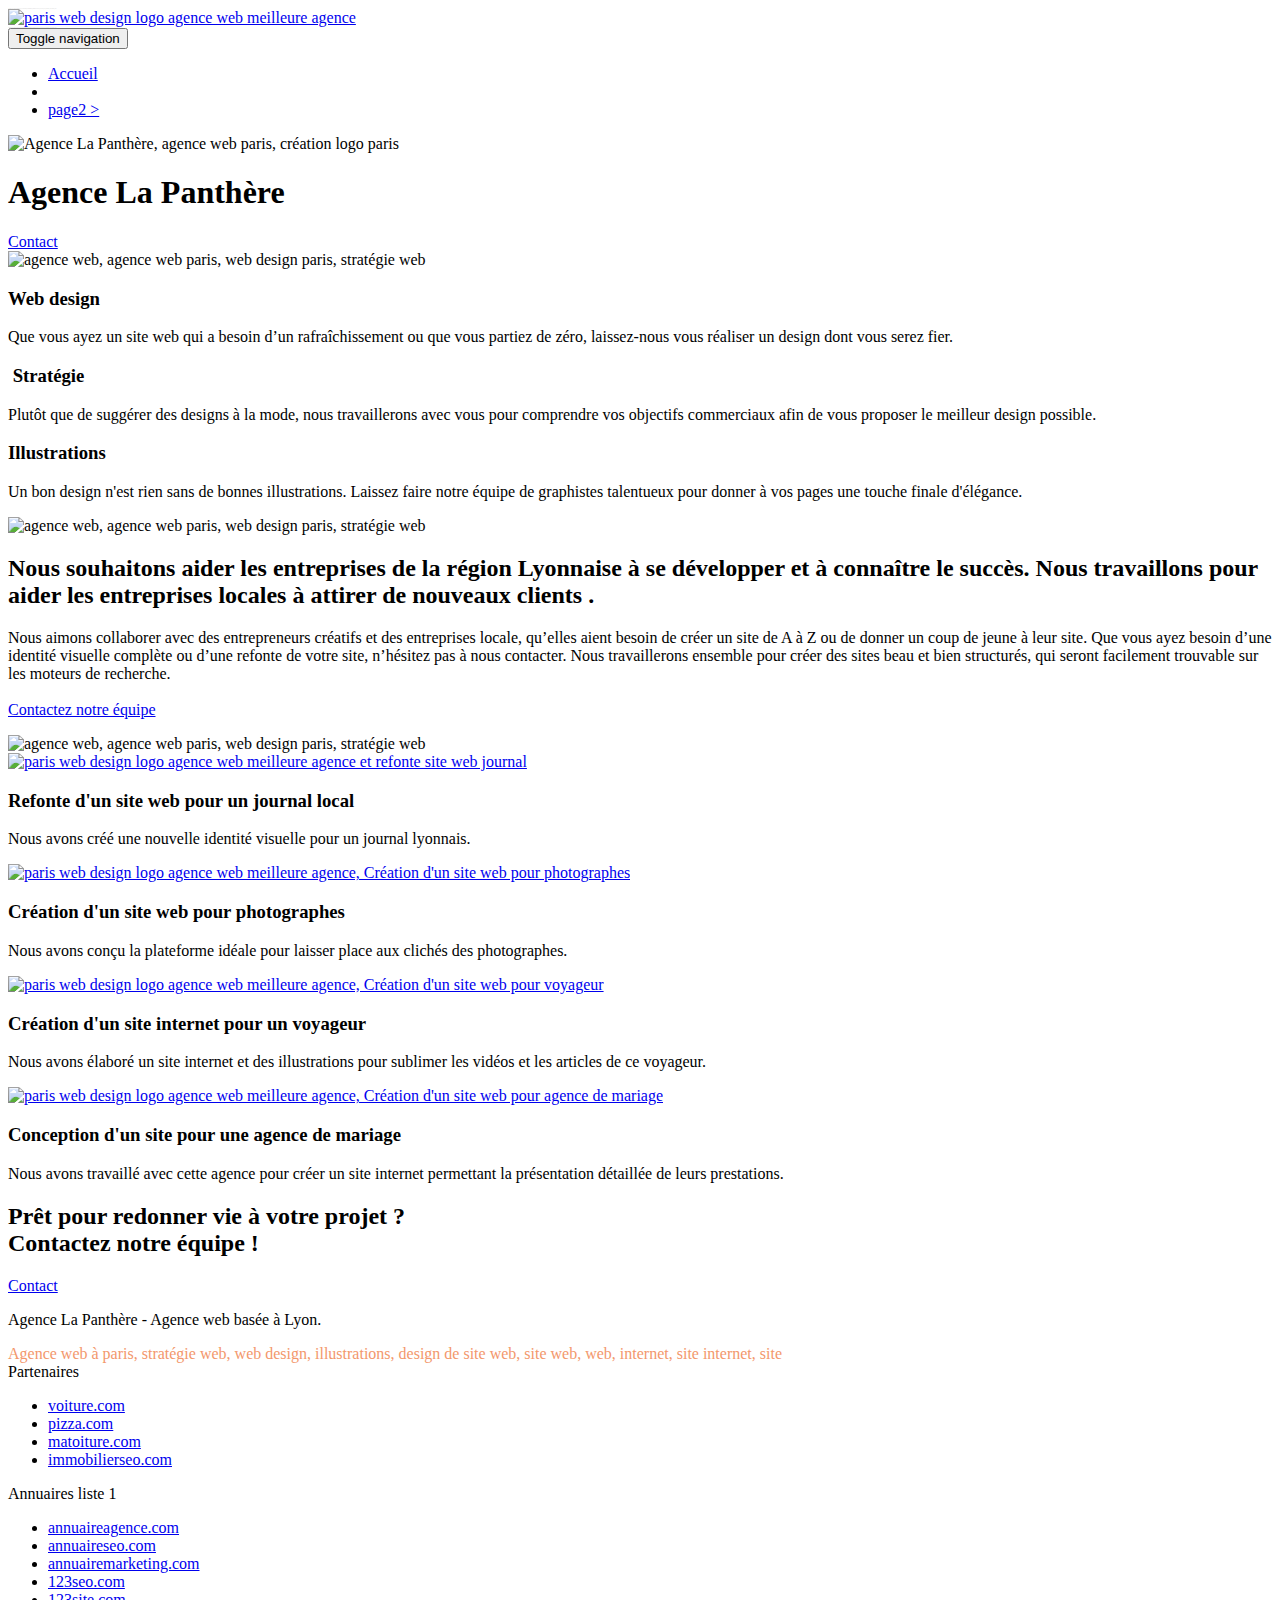
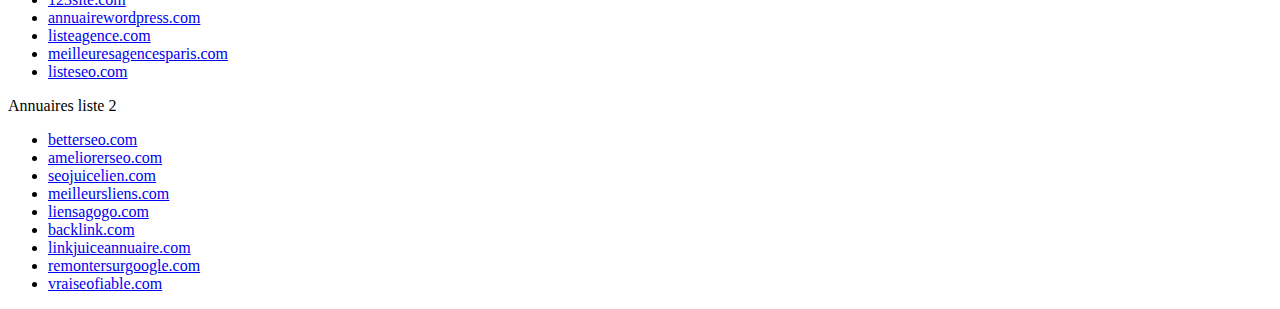
==== index.html @ 44425a1f "add google verification" ====
<!DOCTYPE html>
<html lang="fr">
  <head>
    <meta charset="utf-8" />
    <meta
      name="keywords"
      content="seo, google, site web, site internet, agence design paris, agence design, agence design,agence design,agence design,agence design,agence design,agence design,agence design,agence design"
    />
    <meta
      name="description"
      content="La Panthère, agence de web design basée à Lyon, vous accompagne pour la création de votre site web et vous propose des stratégies de communication pour devenir visible et attractif sur internet."
    />
    <meta
      name="viewport"
      content="width=device-width, initial-scale=1.0, viewport-fit=cover"
    />
    <link rel="shortcut icon" type="image/png" href="favicon.jpg" />

    <link rel="stylesheet" type="text/css" href="./css/bootstrap.css" />
    <link rel="stylesheet" type="text/css" href="style.css" />
    <link rel="stylesheet" type="text/css" href="./css/font-awesome.css" />
    <link rel="stylesheet" type="text/css" href="./css/et-line.css" />

    <script src="./js/jquery-2.1.0.js"></script>
    <script src="./js/bootstrap.js"></script>
    <script src="./js/blocs.js"></script>
    <script src="./js/jquery.touchSwipe.js" defer></script>
    <script src="./js/gmaps.js"></script>

    <title>La Panthère - Agence de Web Design</title>

    <!-- Analytics -->

    <!-- Analytics END -->
    <meta name="google-site-verification" content="37s5YGCu5Jvr3Qb6_iRNZ7erDK84Ef9t384WOmnwTm8" />
  </head>
  <body>
    <!-- Principal conteneur -->
    <div class="page-container">
      <!-- bloc-0 -->
      <div class="bloc bgc-white l-bloc" id="bloc-0">
        <div class="container bloc-sm">
          <nav class="navbar row">
            <div class="navbar-header">
              <div class="keywords" style="color: #cccccc; font-size: 1px">
                Agence web à paris, stratégie web, web design, illustrations,
                design de site web, site web, web, internet, site internet, site
              </div>
              <a class="navbar-brand" href="index.html"
                ><img
                  src="img/agence-la-panthere-monochrome.svg"
                  alt="paris web design logo agence web meilleure agence"
                  height="40"
              /></a>
              <div class="keywords" style="color: #cccccc; font-size: 1px">
                Agence web à paris, stratégie web, web design, illustrations,
                design de site web, site web, web, internet, site internet, site
              </div>
              <button
                id="nav-toggle"
                type="button"
                class="ui-navbar-toggle navbar-toggle"
                data-toggle="collapse"
                data-target=".navbar-1"
              >
                <span class="sr-only">Toggle navigation</span
                ><span class="icon-bar"></span><span class="icon-bar"></span
                ><span class="icon-bar"></span>
              </button>
            </div>
            <div class="collapse navbar-collapse navbar-1 special-dropdown-nav">
              <ul class="site-navigation nav navbar-nav">
                <li>
                  <a href="index.html">Accueil</a>
                </li>
                <li></li>
                <li>
                  <a href="page2.html">page2 &gt;</a>
                </li>
              </ul>
            </div>
          </nav>
        </div>
      </div>
      <!-- bloc-0 END -->

      <!-- bloc-1-presentation -->
      <div
        class="bloc bgc-dark-slate-blue bg-banniere d-bloc bg-t-edge bloc-bg-texture texture-paper b-parallax"
        id="bloc-1-hero"
      >
        <div class="container bloc-lg">
          <div class="row tight-width-whitespace">
            <div class="col-sm-12">
              <img
                src="img/logo.png"
                class="center-block image-resize-mode"
                width="100"
                alt="Agence La Panthère, agence web paris, création logo paris"
              />
              <h1 class="text-center hero-bloc-text tc-white">
                Agence La Panthère
              </h1>
              <div class="text-center">
                <a
                  href="page2.html"
                  class="btn btn-lg btn-clean btn-rd cta-hero btn-atomic-tangerine"
                  id="cta-hero"
                  >Contact</a
                >
              </div>
            </div>
          </div>
        </div>
      </div>
      <!-- bloc-1-presentation END -->

      <!-- bloc-2-services -->
      <div class="bloc bgc-white l-bloc" id="bloc-2-services">
        <div class="container bloc-md">
          <div class="row">
            <div class="col-sm-12 text-center">
              <img
                alt="agence web, agence web paris, web design paris, stratégie web"
                src="img/title.png"
              />
            </div>
          </div>
          <div class="row voffset-lg med-width-whitespace">
            <div class="col-sm-4">
              <div class="text-center">
                <span
                  class="et-icon-browser sm-shadow icon-dark-slate-blue icons icon-lg"
                ></span>
              </div>
              <h3 class="mg-md text-center">Web design</h3>
              <p class="text-center">
                Que vous ayez un site web qui a besoin d&rsquo;un
                rafraîchissement ou que vous partiez de zéro, laissez-nous vous
                réaliser un design dont vous serez fier.
              </p>
            </div>
            <div class="col-sm-4">
              <div class="text-center">
                <span
                  class="et-icon-presentation sm-shadow icon-dark-slate-blue icons icon-lg"
                ></span>
              </div>
              <h3 class="mg-md text-center">&nbsp;Stratégie</h3>
              <p class="text-center">
                Plutôt que de suggérer des designs à la mode, nous travaillerons
                avec vous pour comprendre vos objectifs commerciaux afin de vous
                proposer le meilleur design possible.<br />
              </p>
            </div>
            <div class="col-sm-4">
              <div class="text-center">
                <span
                  class="et-icon-edit sm-shadow icon-dark-slate-blue icons icon-lg"
                ></span>
              </div>
              <h3 class="mg-md text-center">Illustrations</h3>
              <p class="text-center">
                Un bon design n'est rien sans de bonnes illustrations. Laissez
                faire notre équipe de graphistes talentueux pour donner à vos
                pages une touche finale d'élégance.
              </p>
            </div>
          </div>
          <div class="row voffset-lg voffset">
            <div class="col-xs-12 col-md-8 col-md-offset-2 text-center">
              <img
                alt="agence web, agence web paris, web design paris, stratégie web"
                src="img/citation.png"
              />
            </div>
          </div>
        </div>
      </div>
      <!-- bloc-2-services END -->

      <!-- bloc-3-what-i-do -->
      <div
        class="bloc tc-white bgc-atomic-tangerine bg-presentation d-bloc bloc-bg-texture texture-paper b-parallax"
        id="bloc-3-what-i-do"
      >
        <div class="container bloc-lg">
          <div class="row tight-width-whitespace black-background">
            <div class="col-sm-12">
              <h2 class="mg-md text-center tc-white">
                Nous souhaitons aider les entreprises de la région Lyonnaise à
                se développer et à connaître le succès. Nous travaillons pour
                aider les entreprises locales à attirer de nouveaux clients .<br />
              </h2>
              <p class="text-center white">
                Nous aimons collaborer avec des entrepreneurs créatifs et des
                entreprises locale, qu’elles aient besoin de créer un site de A
                à Z ou de donner un coup de jeune à leur site. Que vous ayez
                besoin d’une identité visuelle complète ou d’une refonte de
                votre site, n’hésitez pas à nous contacter. Nous travaillerons
                ensemble pour créer des sites beau et bien structurés, qui
                seront facilement trouvable sur les moteurs de recherche.
                <br /><br /><a class="ltc-white bold-link" href="page2.html"
                  >Contactez notre équipe</a
                ><br />
              </p>
            </div>
          </div>
        </div>
      </div>
      <!-- bloc-3-what-i-do END -->

      <!-- bloc-4-portfolio -->
      <div
        class="bloc bgc-white bg-lines-h2-bg bg-repeat l-bloc"
        id="bloc-4-portfolio"
      >
        <div class="container bloc-lg">
          <div class="row">
            <div class="col-sm-12 text-center">
              <img
                alt="agence web, agence web paris, web design paris, stratégie web"
                src="img/title2.png"
              />
            </div>
          </div>
          <div class="row tight-width-whitespace portfolio-row">
            <div class="col-sm-6">
              <a
                href="#"
                data-lightbox="img/1.jpg"
                data-gallery-id="gallery-1"
                data-caption="Refonte d'un site web pour un journal local"
                data-frame="snapshot-lb"
                ><img
                  src="img/1.jpg"
                  alt="paris web design logo agence web meilleure agence et refonte site web journal"
                  class="img-responsive portfolio-thumb"
              /></a>
              <h3 class="mg-md text-center">
                Refonte d'un site web pour un journal local
              </h3>
              <p class="text-center">
                Nous avons créé une nouvelle identité visuelle pour un journal
                lyonnais.
              </p>
            </div>
            <div class="col-sm-6">
              <a
                href="#"
                data-lightbox="img/2.jpg"
                data-gallery-id="gallery-1"
                data-caption="Création d'un site web pour photographes"
                data-frame="snapshot-lb"
                ><img
                  src="img/2.jpg"
                  class="img-responsive portfolio-thumb"
                  alt="paris web design logo agence web meilleure agence, Création d'un site web pour photographes"
              /></a>
              <h3 class="mg-md text-center">
                Création d'un site web pour photographes
              </h3>
              <p class="text-center">
                Nous avons conçu la plateforme idéale pour laisser place aux
                clichés des photographes.
              </p>
            </div>
          </div>
          <div class="row tight-width-whitespace portfolio-row">
            <div class="col-sm-6">
              <a
                href="#"
                data-lightbox="img/3.bmp"
                data-gallery-id="gallery-1"
                data-caption="Création d'un site internet pour un voyageur"
                data-frame="snapshot-lb"
                ><img
                  src="img/3.bmp"
                  class="img-responsive portfolio-thumb"
                  alt="paris web design logo agence web meilleure agence, Création d'un site web pour voyageur"
              /></a>
              <h3 class="mg-md text-center">
                Création d'un site internet pour un voyageur
              </h3>
              <p class="text-center">
                Nous avons élaboré un site internet et des illustrations pour
                sublimer les vidéos et les articles de ce voyageur.
              </p>
            </div>
            <div class="col-sm-6">
              <a
                href="#"
                data-lightbox="img/4.bmp"
                data-gallery-id="gallery-1"
                data-caption="Conception d'un site pour une agence de mariage"
                data-frame="snapshot-lb"
                ><img
                  src="img/4.bmp"
                  class="img-responsive portfolio-thumb"
                  alt="paris web design logo agence web meilleure agence, Création d'un site web pour agence de mariage"
              /></a>
              <h3 class="mg-md text-center">
                Conception d'un site pour une agence de mariage
              </h3>
              <p class="text-center">
                Nous avons travaillé avec cette agence pour créer un site
                internet permettant la présentation détaillée de leurs
                prestations.
              </p>
            </div>
          </div>
        </div>
      </div>
      <!-- bloc-4-portfolio END -->

      <!-- bloc-5-cta -->
      <div
        class="bloc bgc-dark-slate-blue bg-banniere d-bloc bloc-bg-texture texture-paper"
        id="bloc-5-cta"
      >
        <div class="container bloc-lg">
          <div class="row">
            <h2 class="mg-md text-center tc-white">
              Prêt pour redonner vie à votre projet ?<br />Contactez notre
              équipe !
            </h2>
            <div class="col-sm-12 text-center">
              <a
                href="page2.html"
                class="btn btn-atomic-tangerine btn-clean btn-rd btn-lg cta-hero"
                >Contact</a
              >
            </div>
          </div>
        </div>
      </div>
      <!-- bloc-5-cta END -->

      <!-- Footer - bloc-8 -->
      <div class="bloc bgc-atomic-tangerine d-bloc" id="bloc-8">
        <div class="container bloc-sm">
          <div class="row">
            <div class="col-sm-12">
              <p class="text-center white">
                Agence La Panthère - Agence web basée à Lyon.<br />
              </p>
              <div class="row row-no-gutters social">
                <div class="col-sm-3">
                  <div class="text-center">
                    <a class="social" href="index.html"
                      ><span class="fa fa-twitter icon-md"></span
                    ></a>
                  </div>
                </div>
                <div class="col-sm-3">
                  <div class="text-center">
                    <a class="social" href="index.html"
                      ><span class="fa fa-facebook icon-md"></span
                    ></a>
                  </div>
                </div>
                <div class="col-sm-3">
                  <div class="text-center">
                    <a class="social" href="index.html"
                      ><span class="fa fa-dribbble icon-md"></span
                    ></a>
                  </div>
                </div>
                <div class="col-sm-3">
                  <div class="text-center">
                    <a class="social" href="index.html"
                      ><span class="fa fa-instagram icon-md"></span
                    ></a>
                  </div>
                </div>
                <div class="keywords" style="color: #f3976c">
                  Agence web à paris, stratégie web, web design, illustrations,
                  design de site web, site web, web, internet, site internet,
                  site
                </div>
              </div>
              <div class="row">
                <div class="col-sm-4">
                  Partenaires
                  <ul>
                    <li><a href="voiture.com">voiture.com</a></li>
                    <li><a href="pizza.com">pizza.com</a></li>
                    <li><a href="matoiture.com">matoiture.com</a></li>
                    <li><a href="immobilierseo.com">immobilierseo.com</a></li>
                  </ul>
                </div>
                <div class="col-sm-4">
                  Annuaires liste 1
                  <ul>
                    <li><a href="annuaireagence.com">annuaireagence.com</a></li>
                    <li><a href="annuaireseo.com">annuaireseo.com</a></li>
                    <li>
                      <a href="annuairemarketing.com">annuairemarketing.com</a>
                    </li>
                    <li><a href="123seoture.com">123seo.com</a></li>
                    <li><a href="123site.com">123site.com</a></li>
                    <li>
                      <a href="annuairewordpress.com">annuairewordpress.com</a>
                    </li>
                    <li><a href="listeagence.com">listeagence.com</a></li>
                    <li>
                      <a href="meilleuresagencesparis.com"
                        >meilleuresagencesparis.com</a
                      >
                    </li>
                    <li><a href="listeseo.com">listeseo.com</a></li>
                  </ul>
                </div>
                <div class="col-sm-4">
                  Annuaires liste 2
                  <ul>
                    <li><a href="betterseo.com">betterseo.com</a></li>
                    <li><a href="ameliorerseo.com">ameliorerseo.com</a></li>
                    <li><a href="seojuicelien.com">seojuicelien.com</a></li>
                    <li><a href="meilleursliens.com">meilleursliens.com</a></li>
                    <li><a href="liensagogo.com">liensagogo.com</a></li>
                    <li><a href="backlink.com">backlink.com</a></li>
                    <li>
                      <a href="linkjuiceannuaire.com">linkjuiceannuaire.com</a>
                    </li>
                    <li>
                      <a href="remontersurgoogle.com">remontersurgoogle.com</a>
                    </li>
                    <li><a href="vraiseofiable.com">vraiseofiable.com</a></li>
                  </ul>
                </div>
              </div>
            </div>
          </div>
        </div>
      </div>
      <!-- Footer - bloc-8 END -->
    </div>
    <!-- Principal conteneur END -->
  </body>
</html>
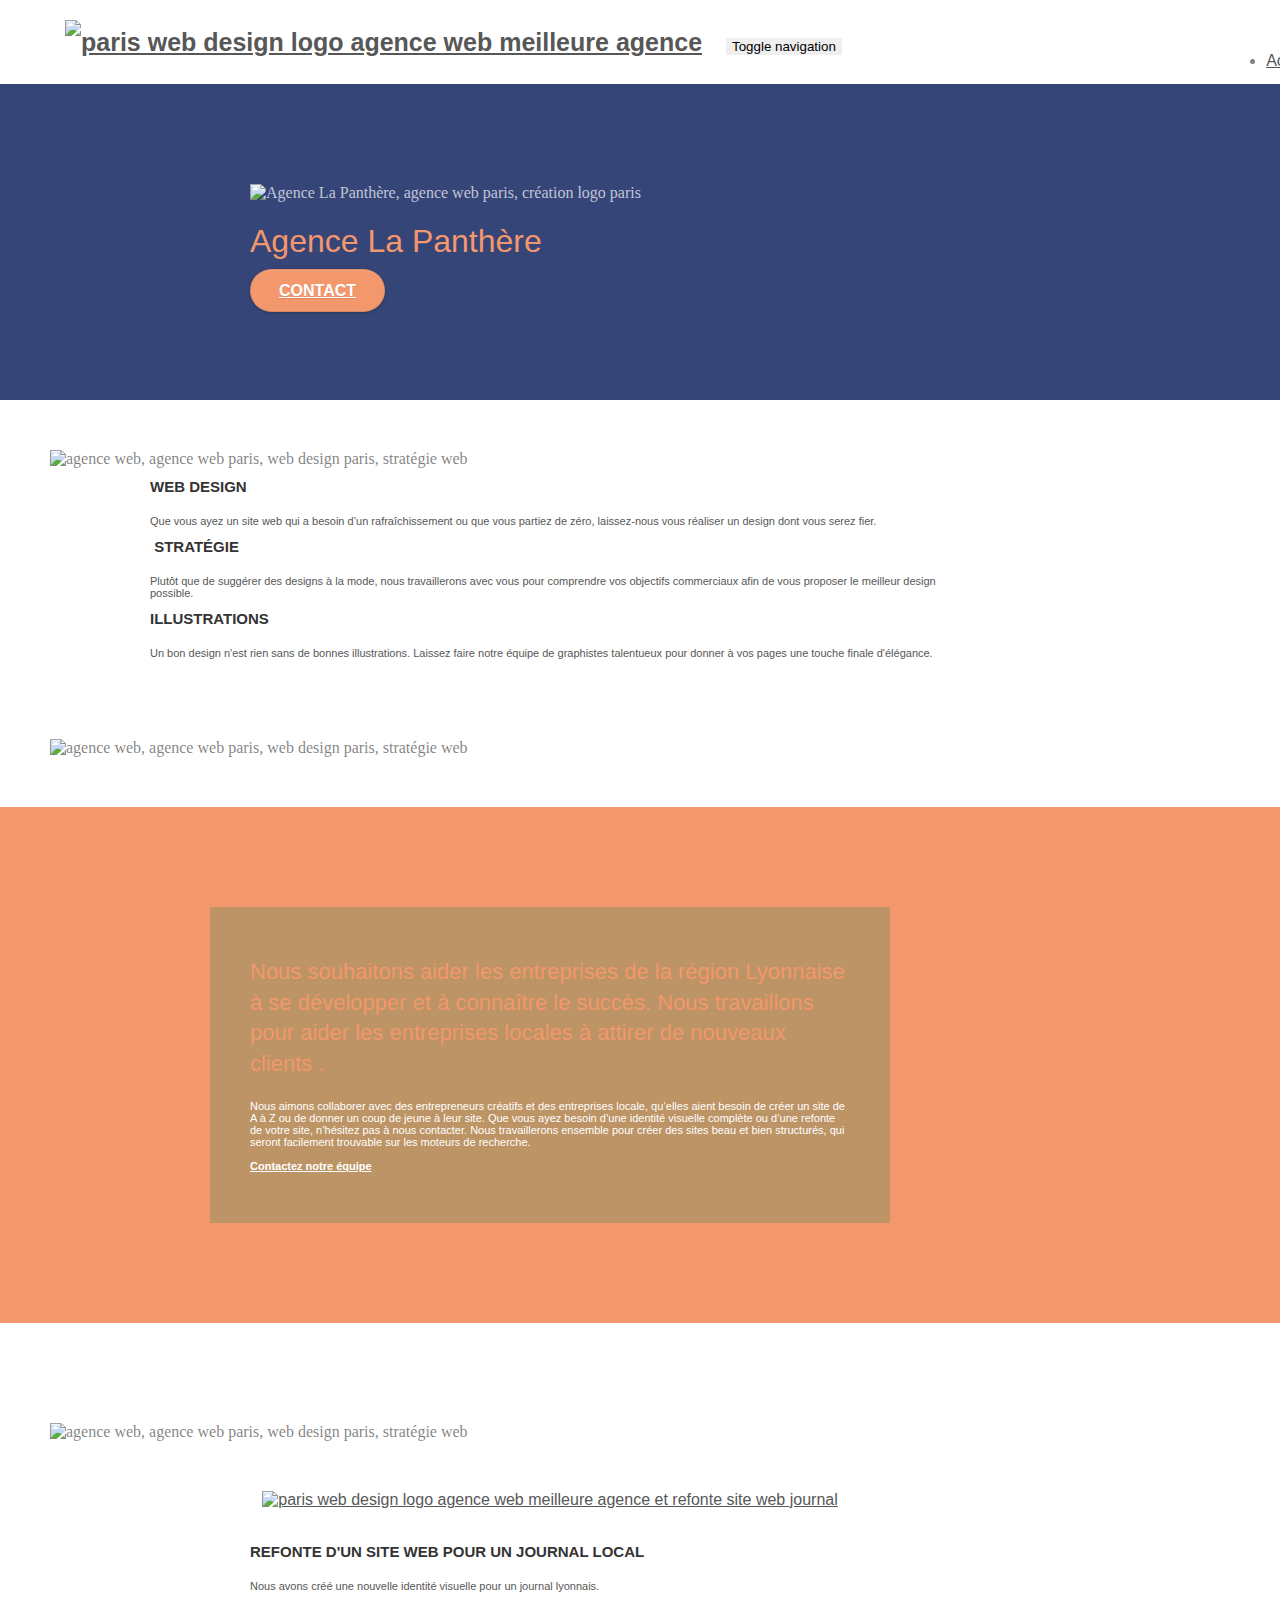
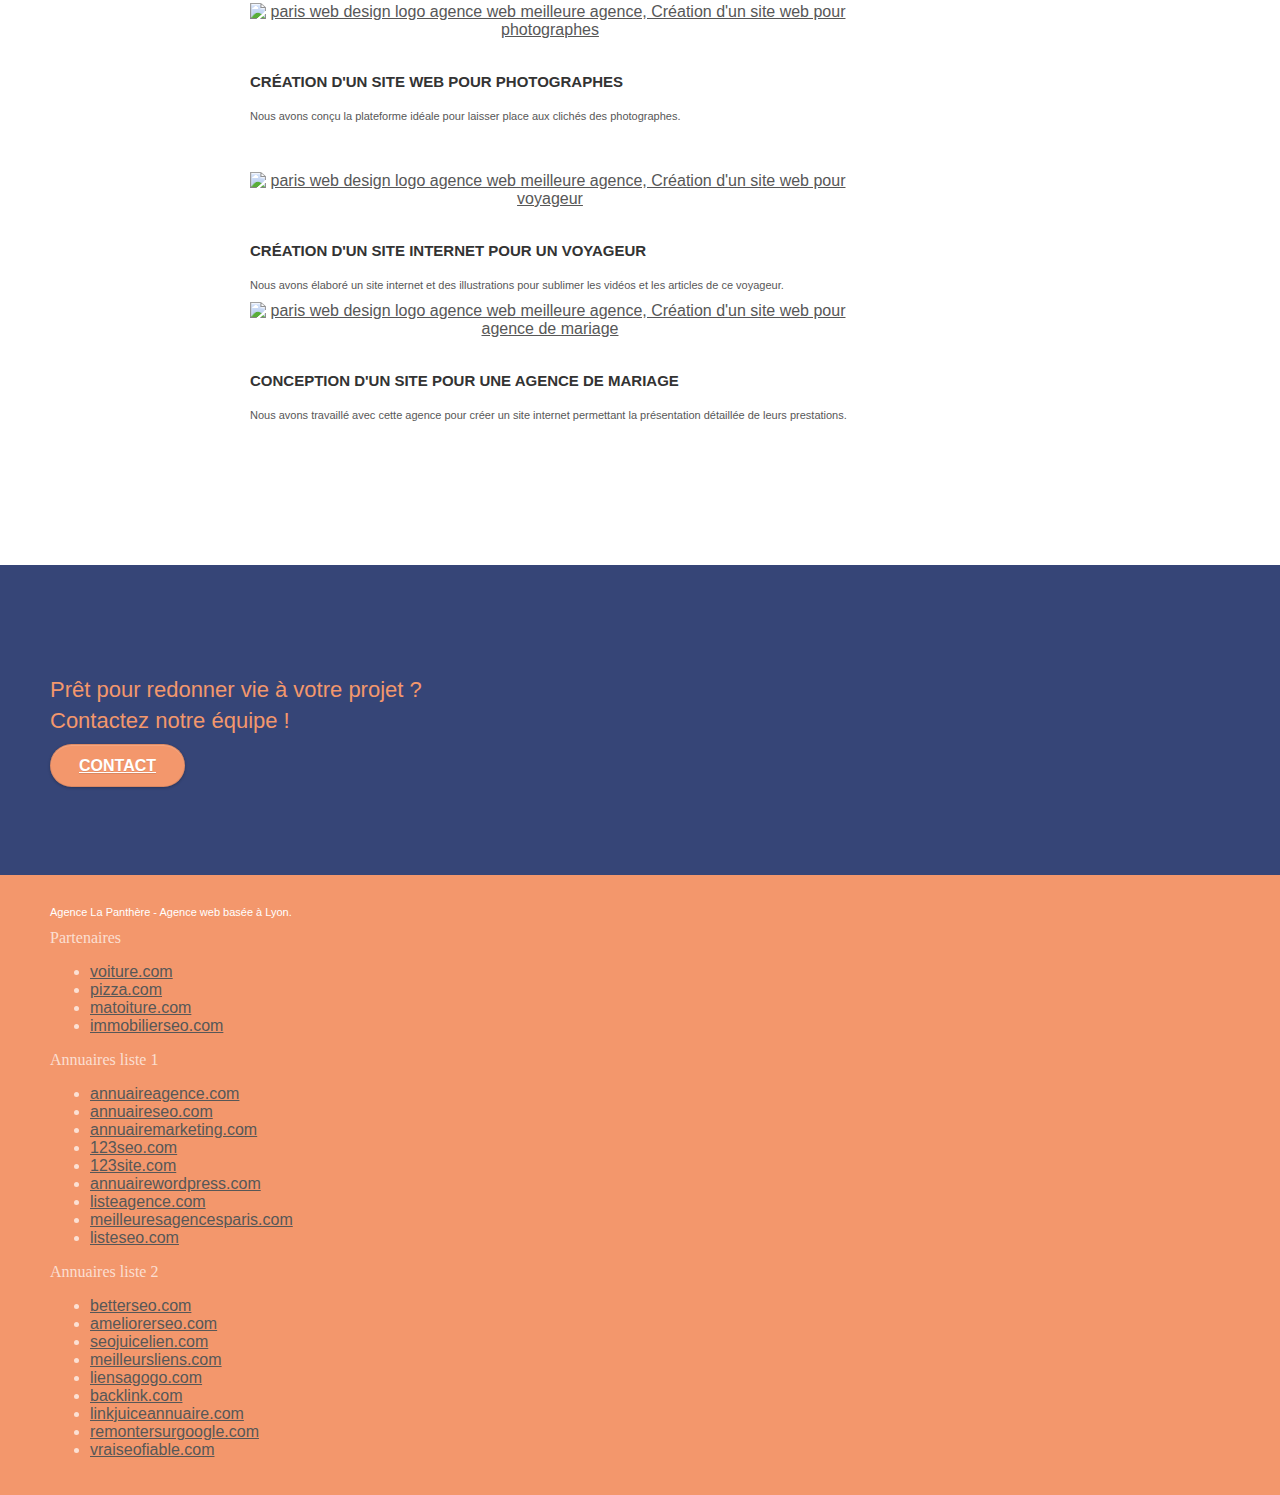
==== commit 184803f2: "remove blackhat keywords and page2 head modif" ====
--- a/index.html
+++ b/index.html
@@ -8,7 +8,7 @@
     />
     <meta
       name="description"
-      content="La Panthère, agence de web design basée à Lyon, vous accompagne pour la création de votre site web et vous propose des stratégies de communication pour devenir visible et attractif sur internet."
+      content="La Panthère, agence de web design basée à Lyon, création de votre site web et stratégie de communication pour devenir visible et attractif sur internet."
     />
     <meta
       name="viewport"
@@ -42,20 +42,14 @@
         <div class="container bloc-sm">
           <nav class="navbar row">
             <div class="navbar-header">
-              <div class="keywords" style="color: #cccccc; font-size: 1px">
-                Agence web à paris, stratégie web, web design, illustrations,
-                design de site web, site web, web, internet, site internet, site
-              </div>
+              
               <a class="navbar-brand" href="index.html"
                 ><img
                   src="img/agence-la-panthere-monochrome.svg"
                   alt="paris web design logo agence web meilleure agence"
                   height="40"
               /></a>
-              <div class="keywords" style="color: #cccccc; font-size: 1px">
-                Agence web à paris, stratégie web, web design, illustrations,
-                design de site web, site web, web, internet, site internet, site
-              </div>
+             
               <button
                 id="nav-toggle"
                 type="button"
@@ -373,11 +367,7 @@
                     ></a>
                   </div>
                 </div>
-                <div class="keywords" style="color: #f3976c">
-                  Agence web à paris, stratégie web, web design, illustrations,
-                  design de site web, site web, web, internet, site internet,
-                  site
-                </div>
+               
               </div>
               <div class="row">
                 <div class="col-sm-4">
--- a/style.css
+++ b/style.css
@@ -0,0 +1,1042 @@
+body {
+    margin: 0;
+    padding: 0;
+    background: #FFF;
+    overflow-x: hidden;
+    -webkit-font-smoothing: antialiased;
+    -moz-osx-font-smoothing: grayscale;
+}
+
+a,
+button {
+    transition: all .3s ease-in-out;
+    outline: none!important;
+}
+
+a:hover {
+    text-decoration: none;
+    cursor: pointer;
+}
+
+#page-loading-blocs-notifaction {
+    position: fixed;
+    top: 0;
+    bottom: 0;
+    width: 100%;
+    z-index: 100000;
+    background: #FFFFFF url("img/pageload-spinner.gif") no-repeat center center;
+}
+
+.bloc {
+    width: 100%;
+    clear: both;
+    background: 50% 50% no-repeat;
+    padding: 0 50px;
+    -webkit-background-size: cover;
+    -moz-background-size: cover;
+    -o-background-size: cover;
+    background-size: cover;
+    position: relative;
+}
+
+.bloc .container {
+    padding-left: 0;
+    padding-right: 0;
+}
+
+.bloc-lg {
+    padding: 100px 50px;
+}
+
+.bloc-md {
+    padding: 50px;
+}
+
+.bloc-sm {
+    padding: 20px 50px;
+}
+
+.bg-center,
+.bg-l-edge,
+.bg-r-edge,
+.bg-t-edge,
+.bg-b-edge,
+.bg-tl-edge,
+.bg-bl-edge,
+.bg-tr-edge,
+.bg-br-edge,
+.bg-repeat {
+    -webkit-background-size: auto!important;
+    -moz-background-size: auto!important;
+    -o-background-size: auto!important;
+    background-size: auto!important;
+}
+
+.bg-repeat {
+    background: repeat;
+}
+
+.bg-t-edge {
+    background: top no-repeat;
+}
+
+.bloc-bg-texture::before {
+    content: "";
+    background-size: 2px 2px;
+    position: absolute;
+    top: 0;
+    bottom: 0;
+    left: 0;
+    right: 0;
+}
+
+.texture-paper::before {
+    background: url("img/texture-paper.png");
+    background-size: 280px 280px;
+}
+
+.b-parallax {
+    background-attachment: fixed;
+}
+
+.d-bloc {
+    color: rgba(255, 255, 255, .7);
+}
+
+.d-bloc button:hover {
+    color: rgba(255, 255, 255, .9);
+}
+
+.d-bloc .icon-round,
+.d-bloc .icon-square,
+.d-bloc .icon-rounded,
+.d-bloc .icon-semi-rounded-a,
+.d-bloc .icon-semi-rounded-b {
+    border-color: rgba(255, 255, 255, .9);
+}
+
+.d-bloc .divider-h span {
+    border-color: rgba(255, 255, 255, .2);
+}
+
+.d-bloc .a-btn,
+.d-bloc .navbar a,
+.d-bloc .navbar-brand,
+.d-bloc a .icon-sm,
+.d-bloc a .icon-md,
+.d-bloc a .icon-lg,
+.d-bloc a .icon-xl,
+.d-bloc h1 a,
+.d-bloc h2 a,
+.d-bloc h3 a,
+.d-bloc h4 a,
+.d-bloc h5 a,
+.d-bloc h6 a,
+.d-bloc p a {
+    color: rgba(255, 255, 255, .6);
+}
+
+.d-bloc .a-btn:hover,
+.d-bloc .navbar a:hover,
+.d-bloc .navbar-brand:hover,
+.d-bloc a:hover .icon-sm,
+.d-bloc a:hover .icon-md,
+.d-bloc a:hover .icon-lg,
+.d-bloc a:hover .icon-xl,
+.d-bloc h1 a:hover,
+.d-bloc h2 a:hover,
+.d-bloc h3 a:hover,
+.d-bloc h4 a:hover,
+.d-bloc h5 a:hover,
+.d-bloc h6 a:hover,
+.d-bloc p a:hover {
+    color: rgba(255, 255, 255, 1);
+}
+
+.d-bloc .navbar-toggle .icon-bar {
+    background: rgba(255, 255, 255, 1);
+}
+
+.d-bloc .btn-wire,
+.d-bloc .btn-wire:hover {
+    color: rgba(255, 255, 255, 1);
+    border-color: rgba(255, 255, 255, 1);
+}
+
+.d-bloc .panel {
+    color: rgba(0, 0, 0, .5);
+}
+
+.d-bloc .panel button:hover {
+    color: rgba(0, 0, 0, .7);
+}
+
+.d-bloc .panel icon {
+    border-color: rgba(0, 0, 0, .7);
+}
+
+.d-bloc .panel .divider-h span {
+    border-color: rgba(0, 0, 0, .1);
+}
+
+.d-bloc .panel .a-btn {
+    color: rgba(0, 0, 0, .6);
+}
+
+.d-bloc .panel .a-btn:hover {
+    color: rgba(0, 0, 0, 1);
+}
+
+.d-bloc .panel .btn-wire,
+.d-bloc .panel .btn-wire:hover {
+    color: rgba(0, 0, 0, .7);
+    border-color: rgba(0, 0, 0, .3);
+}
+
+.d-bloc .panel,
+.l-bloc {
+    color: rgba(0, 0, 0, .5);
+}
+
+.d-bloc .panel button:hover,
+.l-bloc button:hover {
+    color: rgba(0, 0, 0, .7);
+}
+
+.l-bloc .icon-round,
+.l-bloc .icon-square,
+.l-bloc .icon-rounded,
+.l-bloc .icon-semi-rounded-a,
+.l-bloc .icon-semi-rounded-b {
+    border-color: rgba(0, 0, 0, .7);
+}
+
+.d-bloc .panel .divider-h span,
+.l-bloc .divider-h span {
+    border-color: rgba(0, 0, 0, .1);
+}
+
+.d-bloc .panel .a-btn,
+.l-bloc .a-btn,
+.l-bloc .navbar a,
+.l-bloc .navbar-brand,
+.l-bloc a .icon-sm,
+.l-bloc a .icon-md,
+.l-bloc a .icon-lg,
+.l-bloc a .icon-xl,
+.l-bloc h1 a,
+.l-bloc h2 a,
+.l-bloc h3 a,
+.l-bloc h4 a,
+.l-bloc h5 a,
+.l-bloc h6 a,
+.l-bloc p a {
+    color: rgba(0, 0, 0, .6);
+}
+
+.d-bloc .panel .a-btn:hover,
+.l-bloc .a-btn:hover,
+.l-bloc .navbar a:hover,
+.l-bloc .navbar-brand:hover,
+.l-bloc a:hover .icon-sm,
+.l-bloc a:hover .icon-md,
+.l-bloc a:hover .icon-lg,
+.l-bloc a:hover .icon-xl,
+.l-bloc h1 a:hover,
+.l-bloc h2 a:hover,
+.l-bloc h3 a:hover,
+.l-bloc h4 a:hover,
+.l-bloc h5 a:hover,
+.l-bloc h6 a:hover,
+.l-bloc p a:hover {
+    color: rgba(0, 0, 0, 1);
+}
+
+.l-bloc .navbar-toggle .icon-bar {
+    color: rgba(0, 0, 0, .6);
+}
+
+.d-bloc .panel .btn-wire,
+.d-bloc .panel .btn-wire:hover,
+.l-bloc .btn-wire,
+.l-bloc .btn-wire:hover {
+    color: rgba(0, 0, 0, .7);
+    border-color: rgba(0, 0, 0, .3);
+}
+
+.voffset {
+    margin-top: 30px;
+}
+
+.voffset-lg {
+    margin-top: 80px;
+}
+
+.row-no-gutters {
+    margin-right: 0;
+    margin-left: 0;
+}
+
+.row.row-no-gutters > [class^="col-"],
+.row.row-no-gutters > [class*=" col-"] {
+    padding-right: 0;
+    padding-left: 0;
+}
+
+#bloc-1-hero h1 {
+    font-size: 32px;
+}
+
+.navbar {
+    margin-bottom: 0;
+    z-index: 1;
+}
+
+.navbar-brand {
+    height: auto;
+    padding: 3px 15px;
+    font-size: 25px;
+    font-weight: normal;
+    font-weight: 600;
+    line-height: 44px;
+}
+
+.navbar-brand img {
+    max-height: 200px;
+    margin: 0 5px 0 0;
+    display: inline;
+}
+
+.navbar-brand img[src$=svg] {
+    min-width: 100px;
+}
+
+.nav-center .navbar-brand img {
+    margin: 0;
+}
+
+.navbar .nav {
+    padding-top: 2px;
+    margin-right: -16px;
+    float: right;
+    z-index: 1;
+}
+
+.nav > li {
+    float: left;
+    margin-top: 4px;
+    font-size: 16px;
+}
+
+.navbar-nav .open .dropdown-menu > li > a {
+    text-align: inherit;
+}
+
+.nav > li a:hover,
+.nav > li a:focus {
+    background: transparent;
+}
+
+.navbar-toggle {
+    margin: 10px 10px 0 0;
+    border: 0px;
+}
+
+.navbar-toggle:hover {
+    background: transparent!important;
+}
+
+.navbar-toggle .icon-bar {
+    background-color: rgba(0, 0, 0, .5);
+    width: 26px;
+}
+
+.nav-invert .navbar .nav {
+    float: left;
+}
+
+.nav-invert .navbar-header,
+.nav-invert .navbar-brand {
+    float: right;
+    position: relative;
+    z-index: 2;
+}
+
+@media (min-width: 768px) {
+    .site-navigation {
+        position: absolute;
+        top: 50%;
+        right: 20px;
+        transform: translate(0, -50%);
+        -webkit-transform: translateY(-50%);
+    }
+    .nav > li .dropdown-menu a,
+    .nav > li .dropdown-menu a:hover {
+        color: #484848;
+    }
+    .nav-invert .site-navigation {
+        left: 0;
+        right: 0;
+    }
+    .nav-center {
+        text-align: center;
+    }
+    .nav-center .navbar-header {
+        width: 100%;
+    }
+    .nav-center .navbar-header,
+    .nav-center .navbar-brand,
+    .nav-center .nav > li {
+        float: none;
+        display: inline-block;
+    }
+    .nav-center .site-navigation {
+        position: relative;
+        width: 100%;
+        right: 0;
+        margin-right: 0px;
+        margin-top: 20px;
+    }
+    .nav-center.mini-nav .navbar-toggle {
+        float: none;
+        margin: 10px auto 0;
+    }
+}
+
+.nav > li > .dropdown a {
+    background: none!important;
+    display: block;
+    padding: 14px 15px;
+}
+
+nav .caret {
+    margin: 0 5px;
+}
+
+.dropdown-menu .dropdown-menu {
+    top: -8px;
+    left: 100%;
+}
+
+.dropdown-menu .dropmenu-flow-right {
+    top: 100%;
+    left: 0;
+    margin-left: -1px;
+    border-top-left-radius: 0;
+    border-top-right-radius: 0;
+}
+
+.dropdown-menu .dropdown span {
+    border: 4px solid black;
+    border-top-color: transparent;
+    border-right-color: transparent;
+    border-bottom-color: transparent;
+    margin: 6px -5px 0 0!important;
+    float: right;
+}
+
+.mg-md {
+    margin-top: 10px;
+    margin-bottom: 20px;
+}
+
+.mg-lg {
+    margin-top: 10px;
+    margin-bottom: 40px;
+}
+
+.btn {
+    margin: 0 5px 5px 0;
+}
+
+.btn.pull-right {
+    margin: 0 0 5px 5px;
+}
+
+.btn-d,
+.btn-d:hover,
+.btn-d:focus {
+    color: #FFF;
+    background: rgba(0, 0, 0, .3);
+}
+
+button {
+    outline: none!important;
+}
+
+.btn-rd {
+    border-radius: 40px;
+}
+
+.btn-clean {
+    border: 1px solid rgba(0, 0, 0, .08);
+    border-bottom-color: rgba(0, 0, 0, .1);
+    text-shadow: 0 1px 0 rgba(0, 0, 1, .1);
+    box-shadow: 0 1px 3px rgba(0, 0, 1, .25), inset 0 1px 0 0 rgba(255, 255, 255, .15);
+}
+
+.icon-md {
+    font-size: 30px!important;
+}
+
+.icon-lg {
+    font-size: 60px!important;
+}
+
+.sm-shadow {
+    text-shadow: 0 1px 2px rgba(0, 0, 0, .3);
+}
+
+.panel-sq,
+.panel-sq .panel-heading,
+.panel-sq .panel-footer {
+    border-radius: 0;
+}
+
+.panel-rd {
+    border-radius: 30px;
+}
+
+.panel-rd .panel-heading {
+    border-radius: 29px 29px 0 0;
+}
+
+.panel-rd .panel-footer {
+    border-radius: 0 0 29px 29px;
+}
+
+.form-control {
+    border-color: rgba(0, 0, 0, .1);
+    box-shadow: none;
+}
+
+.scrollToTop {
+    width: 40px;
+    height: 40px;
+    position: fixed;
+    bottom: 20px;
+    right: 20px;
+    opacity: 0;
+    z-index: 500;
+    transition: all .3s ease-in-out;
+}
+
+.scrollToTop span {
+    margin-top: 6px;
+}
+
+.showScrollTop {
+    font-size: 14px;
+    opacity: 1;
+}
+
+a[data-lightbox] {
+    position: relative;
+    display: block;
+    text-align: center;
+}
+
+a[data-lightbox]:hover::before {
+    content: "+";
+    font-family: "HelveticaNeue-Light", "Helvetica Neue Light", "Helvetica Neue", Helvetica, Arial;
+    font-size: 32px;
+    width: 50px;
+    height: 50px;
+    margin-left: -25px;
+    border-radius: 50%;
+    background: rgba(0, 0, 0, .6);
+    color: #FFF;
+    font-weight: 100;
+    z-index: 1;
+    position: absolute;
+    top: 50%;
+    transform: translateY(-50%);
+    -webkit-transform: translateY(-50%);
+}
+
+a[data-lightbox]:hover img {
+    opacity: 0.6;
+    -webkit-animation-fill-mode: none;
+    animation-fill-mode: none;
+}
+
+#lightbox-modal {
+    display: flex;
+    align-items: center;
+}
+
+#lightbox-modal .modal-dialog {
+    width: 90%;
+    max-width: 900px;
+    margin: 0 auto 0;
+}
+
+#lightbox-modal .modal-dialog img {
+    max-height: 90vh;
+    margin: 0 auto;
+}
+
+.lightbox-caption {
+    padding: 20px;
+    color: #FFF;
+    background: rgba(0, 0, 0, .5);
+    position: absolute;
+    left: 15px;
+    right: 15px;
+    bottom: 5px;
+}
+
+.close-lightbox {
+    color: #FFF;
+    font-size: 30px;
+    position: absolute;
+    top: 20px;
+    right: 20px;
+    z-index: 20;
+    background: rgba(0, 0, 0, .5);
+    border: none;
+    line-height: 30px;
+    padding: 0 9px 5px;
+    opacity: 0.3;
+}
+
+.close-lightbox:hover,
+.next-lightbox:hover,
+.prev-lightbox:hover {
+    opacity: 1.0;
+    color: #FFF;
+}
+
+.next-lightbox,
+.prev-lightbox {
+    font-size: 20px;
+    color: rgba(255, 255, 255, .9);
+    background: rgba(0, 0, 0, .5);
+    transition: all .2s ease-in-out;
+    position: absolute;
+    top: 45%;
+    z-index: 1;
+    opacity: 0.4;
+}
+
+.next-lightbox {
+    padding: 6px 8px 1px 13px;
+    right: 25px;
+}
+
+.prev-lightbox {
+    padding: 6px 13px 1px 10px;
+    left: 25px;
+}
+
+.snapshot-lb .modal-body {
+    padding-bottom: 45px;
+}
+
+.snapshot-lb .lightbox-caption {
+    padding: 0;
+    color: rgba(0, 0, 0, .5);
+    background: none;
+}
+
+h1,
+h2,
+h3,
+h4,
+h5,
+h6,
+p,
+label,
+.btn,
+a {
+    font-family: "helvetica";
+    font-weight: 400;
+    color: #575757!important;
+}
+
+.container {
+    max-width: 1000px;
+}
+
+.hero-bloc-text {
+    font-size: 38px;
+}
+
+.hero-bloc-text-sub {
+    font-size: 36px;
+}
+
+.statement-bloc-text {
+    line-height: 26px;
+    font-style: italic;
+    font-size: 20px;
+    text-align: center;
+    font-weight: lighter;
+    max-width: 520px;
+    margin: auto auto auto auto;
+}
+
+p {
+    font-size: 11px;
+}
+
+.tight-width-whitespace {
+    max-width: 600px;
+    margin: auto auto auto auto;
+}
+
+.h1 {
+    font-size: 20px;
+    font-family: "Open Sans";
+}
+
+.cta-hero {
+    margin-top: 22px;
+    color: #FFFFFF!important;
+    text-transform: uppercase;
+    padding: 12px 28px 12px 28px;
+    font-size: 16px;
+    font-weight: 700;
+}
+
+.social {
+    max-width: 400px;
+    margin: auto auto auto auto;
+}
+
+h2 {
+    font-size: 22px;
+    line-height: 1.4em;
+}
+
+h3 {
+    font-size: 15px;
+    text-transform: uppercase;
+    font-weight: 700;
+    color: #333333!important;
+}
+
+.med-width-whitespace {
+    max-width: 800px;
+    margin: auto auto auto auto;
+    box-shadow: 0px 0px 0px #000000;
+}
+
+h1 {
+    color: #333333!important;
+}
+
+h4 {
+    color: #333333!important;
+}
+
+.icons {
+    margin-bottom: 14px;
+    margin-top: 24px;
+}
+
+.white {
+    color: #FFFFFF!important;
+}
+
+.portfolio-thumb {
+    margin-bottom: 24px;
+}
+
+.portfolio-row {
+    margin-bottom: 44px;
+    margin-top: 50px;
+}
+
+.avatar {
+    box-shadow: 0px 4px 9px rgba(0, 0, 0, 0.3);
+}
+
+.black-background {
+    background-color: rgba(165, 147, 99, 0.7);
+    padding: 40px 40px 40px 40px;
+}
+
+.bold-link {
+    font-weight: 900;
+    text-decoration: underline!important;
+}
+
+.bgc-white {
+    background-color: #FFFFFF;
+}
+
+.bgc-dark-slate-blue {
+    background-color: #364577;
+}
+
+.bgc-atomic-tangerine {
+    background-color: #F3976C;
+}
+
+.tc-white {
+    color: #F3976C!important;
+}
+
+.btn-atomic-tangerine {
+    background: #F3976C;
+    color: #FFFFFF!important;
+}
+
+.btn-atomic-tangerine:hover {
+    background: #c27956!important;
+    color: #FFFFFF!important;
+}
+
+.ltc-white {
+    color: #FFFFFF!important;
+}
+
+.ltc-white:hover {
+    color: #cccccc!important;
+}
+
+.ltc-atomic-tangerine {
+    color: #F3976C!important;
+}
+
+.ltc-atomic-tangerine:hover {
+    color: #c27956!important;
+}
+
+.icon-dark-slate-blue {
+    color: #364577!important;
+    border-color: #364577!important;
+}
+
+.bg-dots-bg {
+    background-image: url("img/dots-bg.png");
+}
+
+.bg-lines-h2-bg {
+    background-image: url("img/lines-h2-bg.png");
+}
+
+.bg-banniere {
+    background-image: url("img/agence-la-panthere.jpg");
+}
+
+.bg-presentation {
+    background-image: url("img/image-de-presentation.bmp");
+}
+
+@media (max-width: 1024px) {
+    .bloc {
+        padding-left: 20px;
+        padding-right: 20px;
+    }
+    .bloc.full-width-bloc,
+    .bloc-tile-2.full-width-bloc .container,
+    .bloc-tile-3.full-width-bloc .container,
+    .bloc-tile-4.full-width-bloc .container {
+        padding-left: 0;
+        padding-right: 0;
+    }
+}
+
+@media (max-width: 992px) and (min-width: 768px) {
+    .navbar .nav {
+        max-width: 80%
+    }
+    .nav-center.navbar .nav {
+        max-width: 100%
+    }
+}
+
+@media only screen and (min-width: 768px) and (max-width: 1024px) and (orientation: landscape) {
+    .b-parallax {
+        background-attachment: scroll;
+    }
+}
+
+@media only screen and (min-width: 1024px) and (max-width: 1366px) and (-webkit-min-device-pixel-ratio: 1.5) {
+    .b-parallax {
+        background-attachment: scroll;
+    }
+}
+
+@media (max-width: 991px) {
+    .container {
+        width: 100%;
+    }
+    .b-parallax {
+        background-attachment: scroll;
+    }
+    .page-container,
+    #hero-bloc {
+        overflow-x: hidden;
+        position: relative;
+    }
+    .bloc {
+        padding-left: constant(safe-area-inset-left);
+        padding-right: constant(safe-area-inset-right);
+    }
+    .bloc-group,
+    .bloc-group .bloc {
+        display: block;
+        width: 100%;
+    }
+    .bloc-fill-screen .fill-bloc-top-edge,
+    .bloc-fill-screen .fill-bloc-bottom-edge {
+        padding: 0 20px;
+        padding-left: constant(safe-area-inset-left);
+        padding-right: constant(safe-area-inset-right);
+    }
+}
+
+@media (max-width: 767px) {
+    .page-container {
+        overflow-x: hidden;
+        position: relative;
+    }
+    h1,
+    h2,
+    h3,
+    h4,
+    h5,
+    h6,
+    p,
+    #disqus_thread {
+        padding-left: 10px!important;
+        padding-right: 10px!important;
+    }
+    .b-parallax {
+        background-attachment: scroll;
+    }
+    .navbar .nav {
+        padding-top: 0;
+        border-top: 1px solid rgba(0, 0, 0, .2);
+        float: none!important;
+    }
+    .navbar.row {
+        margin-left: 0;
+        margin-right: 0;
+    }
+    .site-navigation {
+        position: inherit;
+        transform: none;
+        -webkit-transform: none;
+        -ms-transform: none;
+    }
+    .nav > li {
+        margin-top: 0;
+        border-bottom: 1px solid rgba(0, 0, 0, .1);
+        background: rgba(0, 0, 0, .05);
+        text-align: left;
+        padding-left: 15px;
+        width: 100%;
+    }
+    .nav > li:hover {
+        background: rgba(0, 0, 0, .08);
+    }
+    .dropdown .dropdown a .caret {
+        float: none;
+        margin: 5px 0 0 10px!important;
+        border: 4px solid black;
+        border-bottom-color: transparent;
+        border-right-color: transparent;
+        border-left-color: transparent;
+    }
+    #hero-bloc .navbar .nav {
+        background: rgba(0, 0, 0, .8);
+    }
+    #hero-bloc .navbar .nav a {
+        color: rgba(255, 255, 255, .6);
+    }
+    .hero {
+        padding: 50px 0;
+    }
+    .hero-nav {
+        left: -1px;
+        right: -1px;
+    }
+    .navbar-collapse {
+        padding: 0;
+        overflow-x: hidden;
+        -webkit-box-shadow: none;
+        box-shadow: none;
+    }
+    .navbar-brand img {
+        max-height: 40px;
+        width: auto;
+    }
+    .nav-invert .navbar-header {
+        float: none;
+        width: 100%;
+    }
+    .nav-invert .navbar-toggle {
+        float: left;
+        margin-left: 10px;
+    }
+    .bloc {
+        padding-left: 0;
+        padding-right: 0;
+    }
+    .bloc-xxl,
+    .bloc-xl,
+    .bloc-lg {
+        padding: 40px 0;
+    }
+    .bloc-sm,
+    .bloc-md {
+        padding-left: 0;
+        padding-right: 0;
+    }
+    .bloc-tile-2 .container,
+    .bloc-tile-3 .container,
+    .bloc-tile-4 .container,
+    .bloc-fill-screen .fill-bloc-top-edge,
+    .bloc-fill-screen .fill-bloc-bottom-edge {
+        padding-left: 0;
+        padding-right: 0;
+    }
+    .a-block {
+        padding: 0 10px;
+    }
+    .btn-dwn {
+        display: none;
+    }
+    .voffset {
+        margin-top: 5px;
+    }
+    .voffset-md {
+        margin-top: 20px;
+    }
+    .voffset-lg {
+        margin-top: 30px;
+    }
+    form {
+        padding: 5px;
+    }
+    .close-lightbox {
+        display: inline-block;
+    }
+    .blocsapp-device-iphone5 {
+        background-size: 216px 425px;
+        padding-top: 60px;
+        width: 216px;
+        height: 425px;
+    }
+    .blocsapp-device-iphone5 img {
+        width: 180px;
+        height: 320px;
+    }
+}
+
+@media (max-width: 400px) {
+    .bloc {
+        padding-left: 0;
+        padding-right: 0;
+    }
+}
+
+@media (max-width: 767px) {
+    .bloc-mob-center-text {
+        text-align: center;
+    }
+}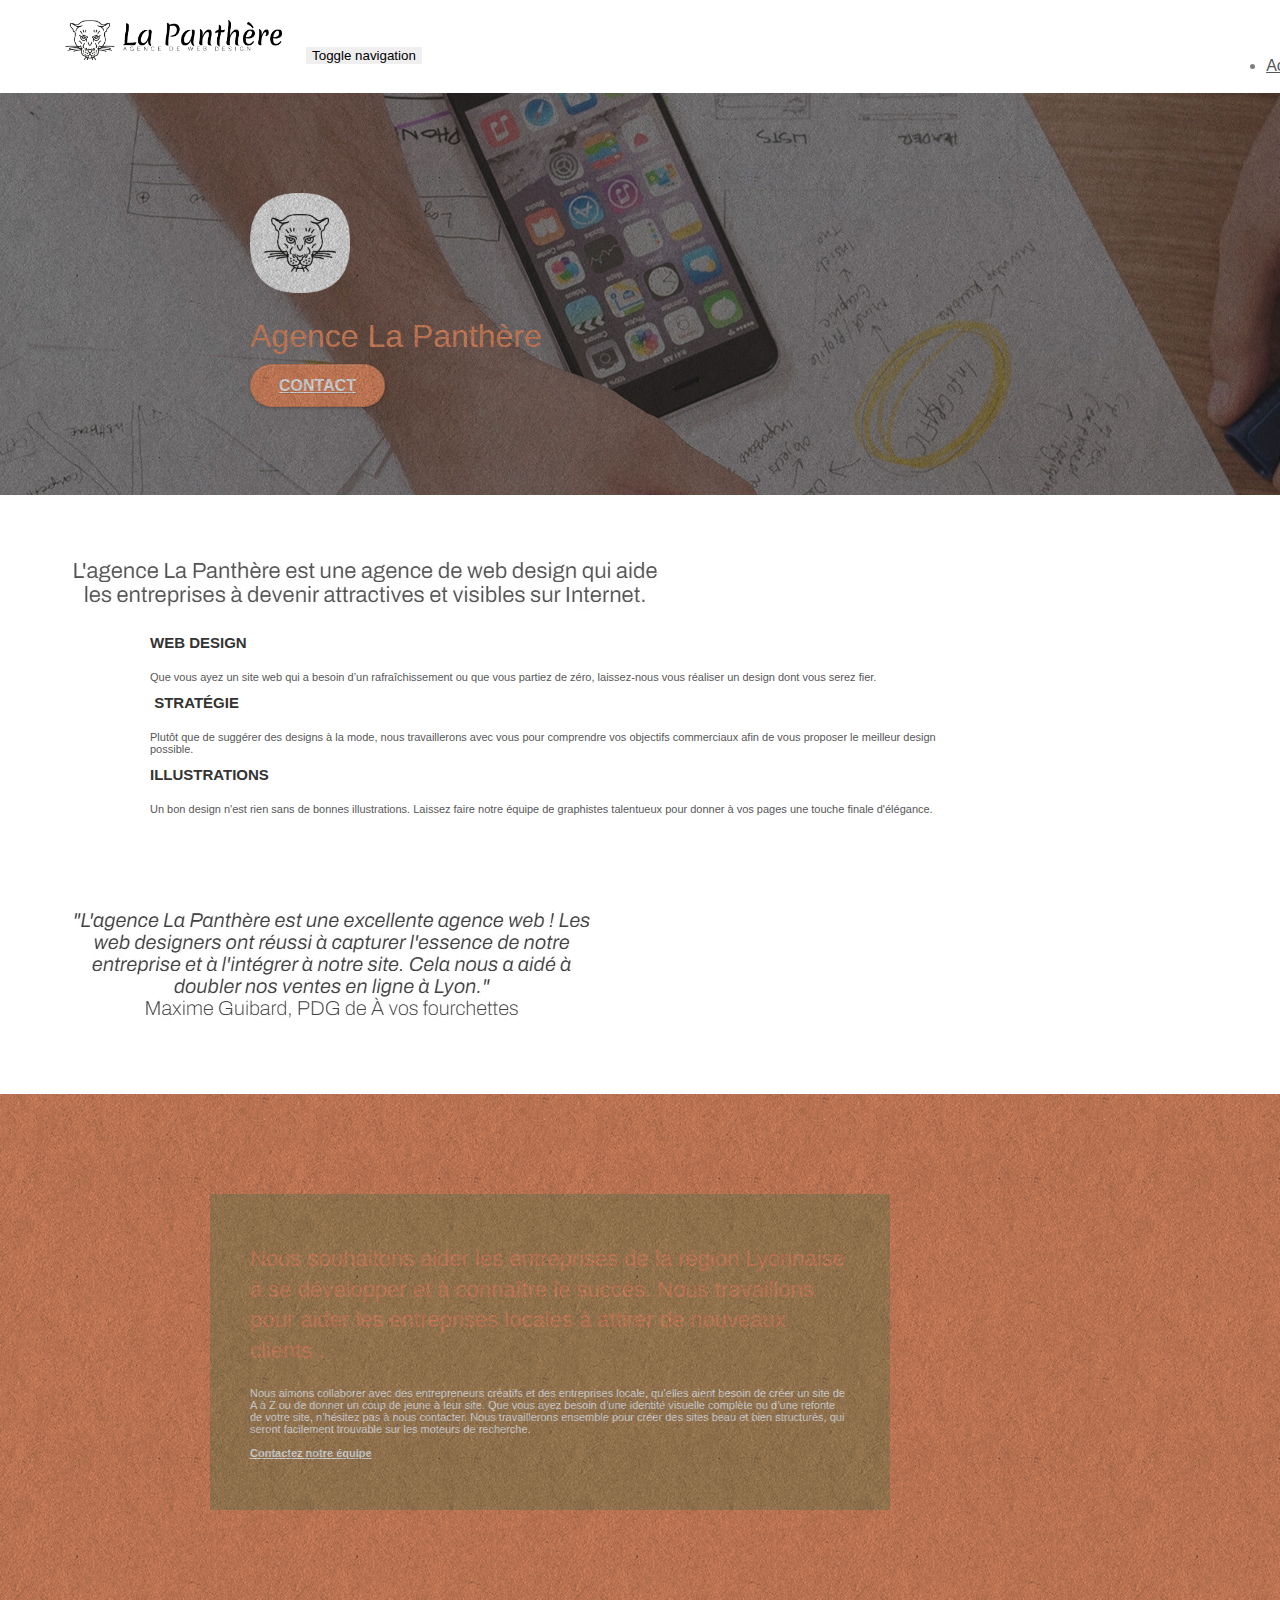
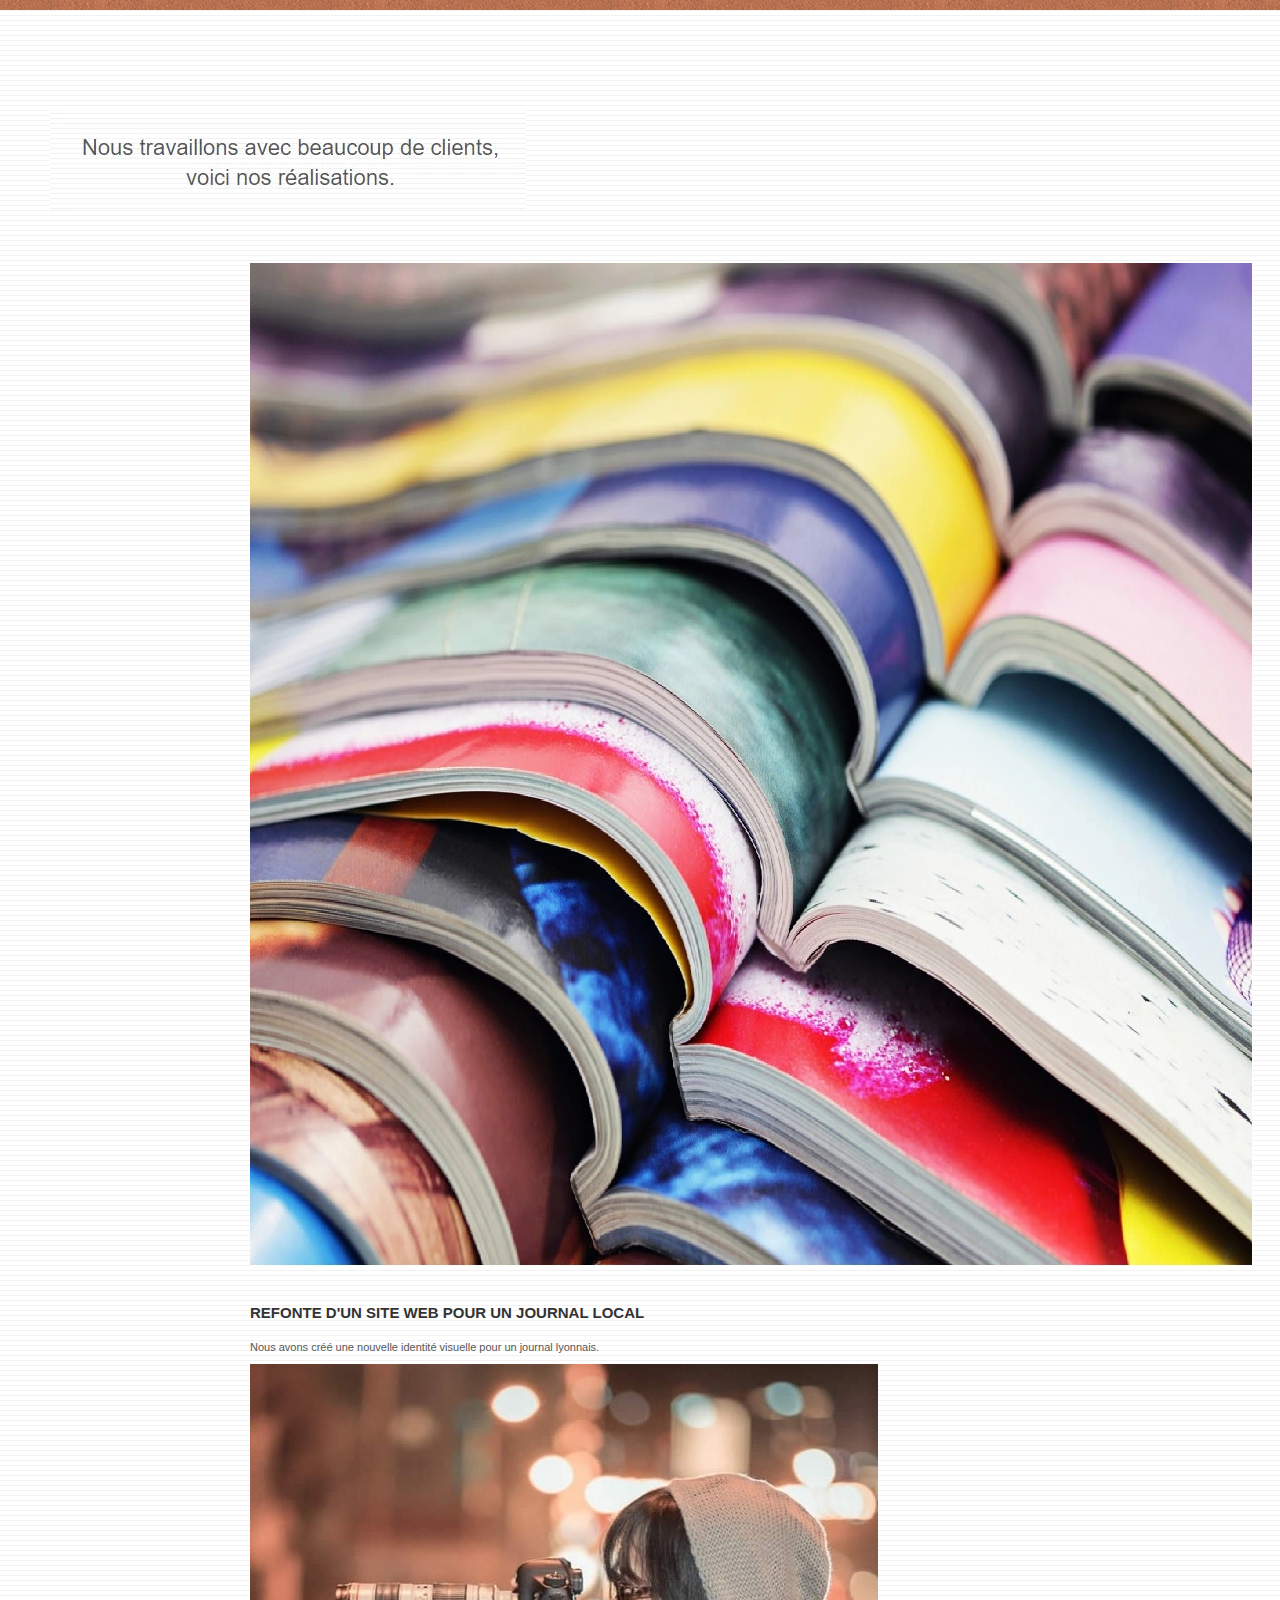
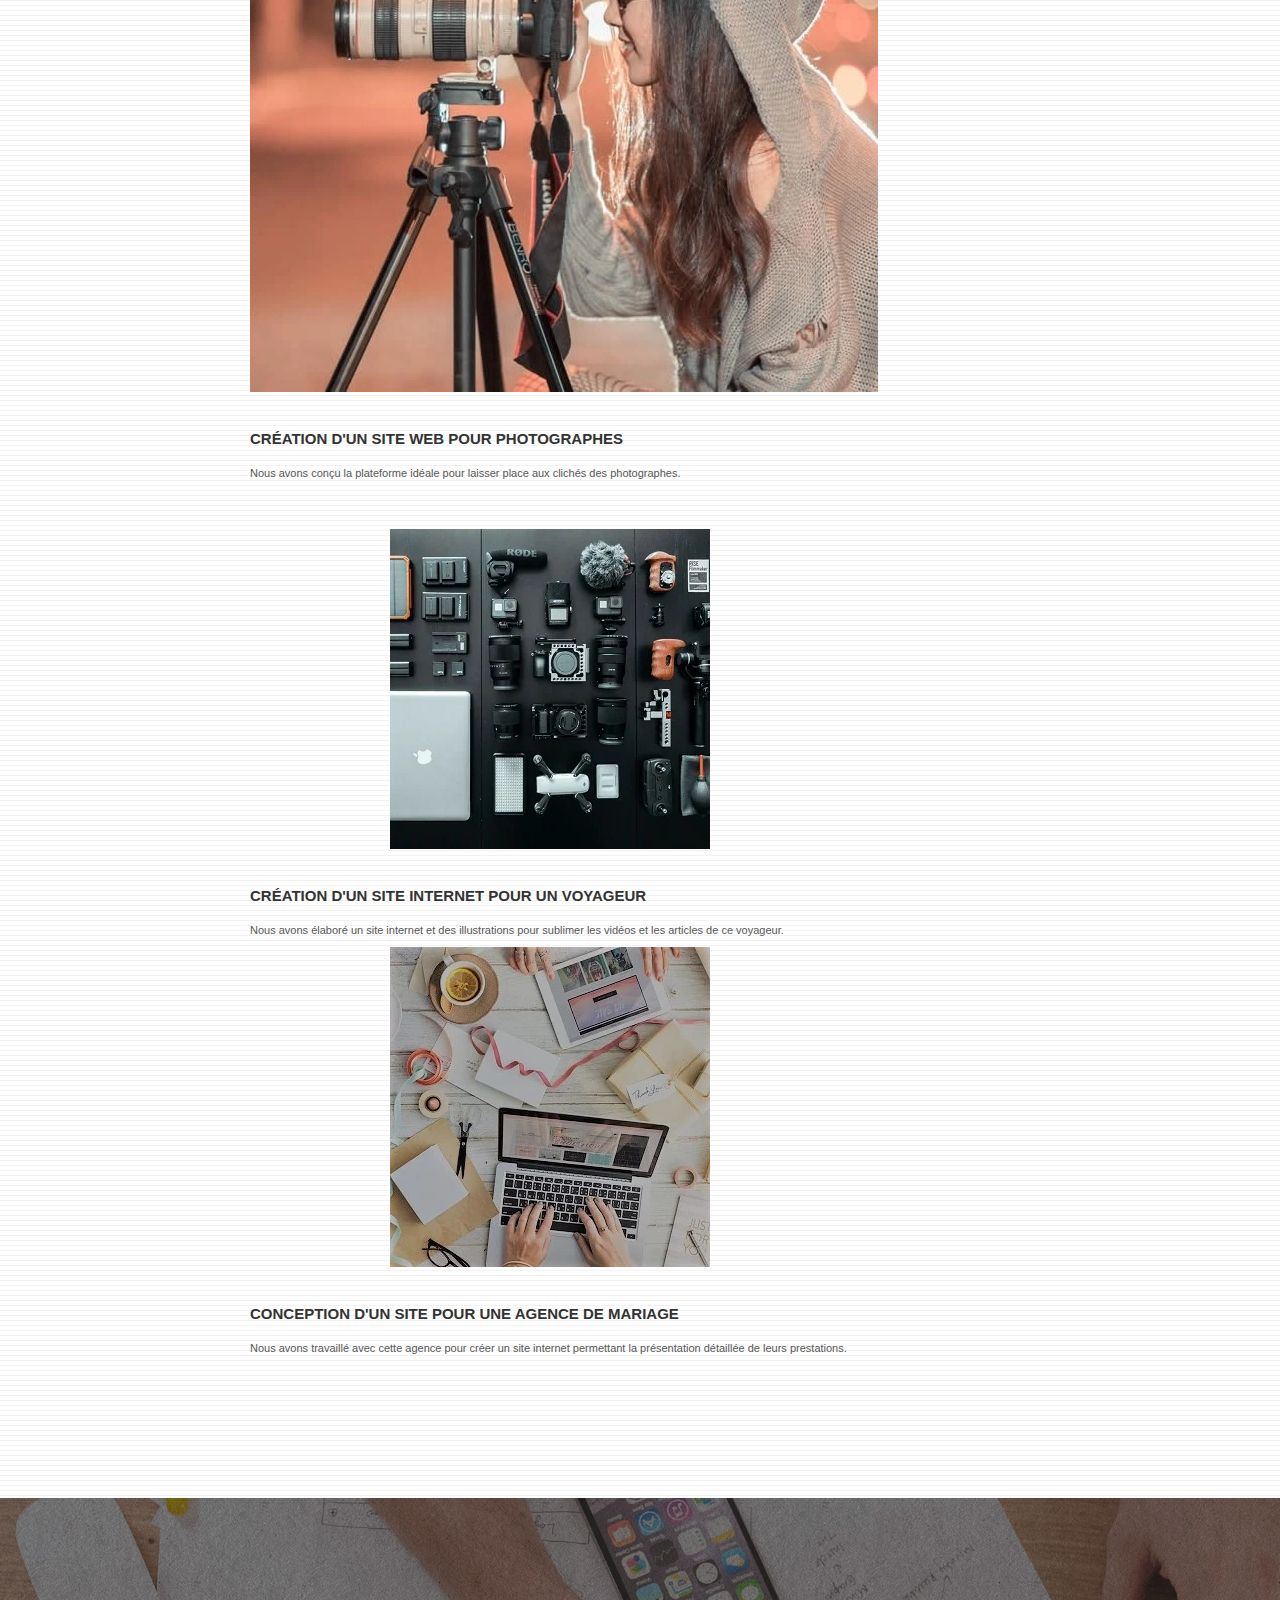
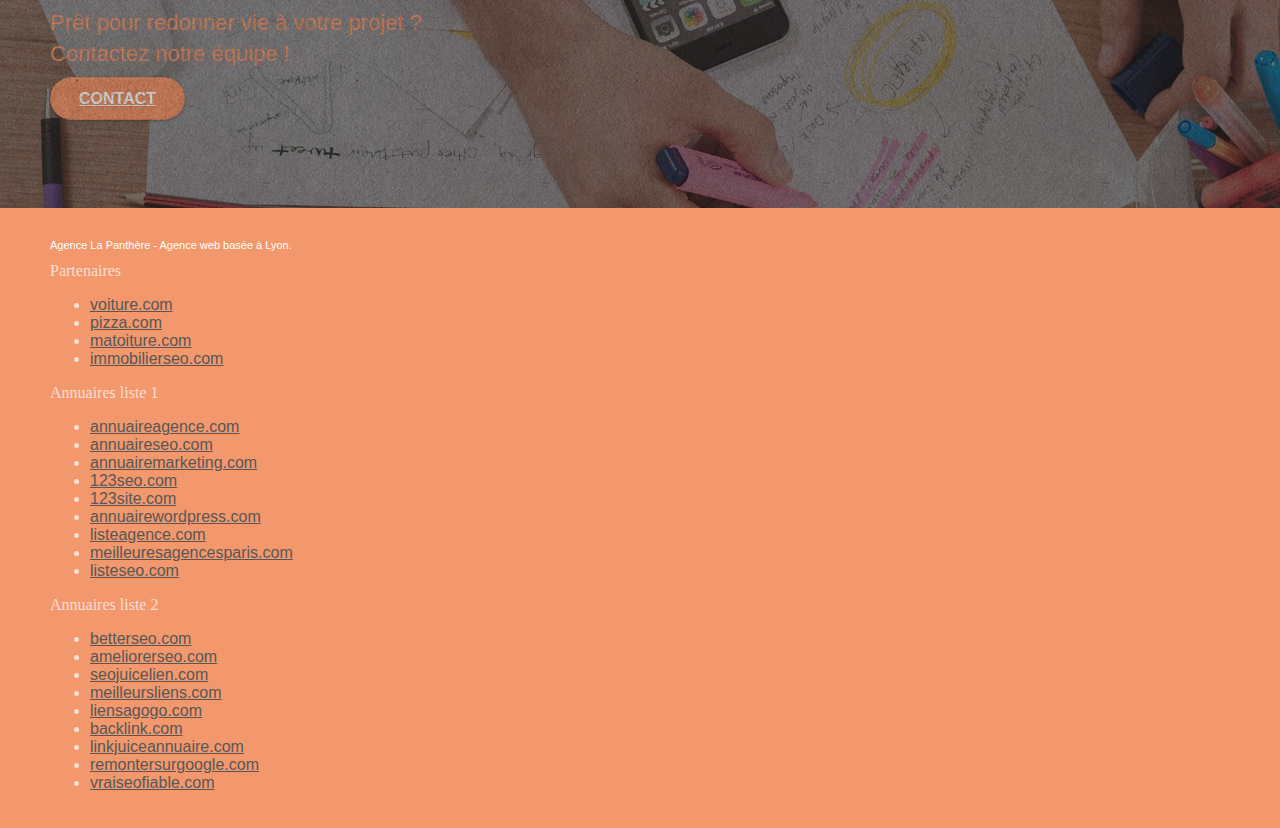
==== commit c2fbf1dd: "add webp images and alt text" ====
--- a/index.html
+++ b/index.html
@@ -14,7 +14,7 @@
       name="viewport"
       content="width=device-width, initial-scale=1.0, viewport-fit=cover"
     />
-    <link rel="shortcut icon" type="image/png" href="favicon.jpg" />
+    <link rel="shortcut icon" type="image/webp" href="favicon.webp" />
 
     <link rel="stylesheet" type="text/css" href="./css/bootstrap.css" />
     <link rel="stylesheet" type="text/css" href="style.css" />
@@ -45,8 +45,8 @@
               
               <a class="navbar-brand" href="index.html"
                 ><img
-                  src="img/agence-la-panthere-monochrome.svg"
-                  alt="paris web design logo agence web meilleure agence"
+                  src="img/agence-la-panthere-monochrome.webp"
+                  alt="logo complet de l'agence La Panthère"
                   height="40"
               /></a>
              
@@ -87,10 +87,10 @@
           <div class="row tight-width-whitespace">
             <div class="col-sm-12">
               <img
-                src="img/logo.png"
+                src="img/logo.webp"
                 class="center-block image-resize-mode"
                 width="100"
-                alt="Agence La Panthère, agence web paris, création logo paris"
+                alt="logo de l'agence La Panthère"
               />
               <h1 class="text-center hero-bloc-text tc-white">
                 Agence La Panthère
@@ -115,8 +115,8 @@
           <div class="row">
             <div class="col-sm-12 text-center">
               <img
-                alt="agence web, agence web paris, web design paris, stratégie web"
-                src="img/title.png"
+                alt="La Panthère aide les entreprises à devenir attractives et visibles sur Internet."
+                src="img/title.webp"
               />
             </div>
           </div>
@@ -164,8 +164,8 @@
           <div class="row voffset-lg voffset">
             <div class="col-xs-12 col-md-8 col-md-offset-2 text-center">
               <img
-                alt="agence web, agence web paris, web design paris, stratégie web"
-                src="img/citation.png"
+                alt="L'agence La Panthère est une excellente agence web!"
+                src="img/citation.webp"
               />
             </div>
           </div>
@@ -213,8 +213,8 @@
           <div class="row">
             <div class="col-sm-12 text-center">
               <img
-                alt="agence web, agence web paris, web design paris, stratégie web"
-                src="img/title2.png"
+                alt="Nous travaillons avec beaucoup de clients"
+                src="img/title2.webp"
               />
             </div>
           </div>
@@ -222,13 +222,13 @@
             <div class="col-sm-6">
               <a
                 href="#"
-                data-lightbox="img/1.jpg"
+                data-lightbox="img/1.webp"
                 data-gallery-id="gallery-1"
                 data-caption="Refonte d'un site web pour un journal local"
                 data-frame="snapshot-lb"
                 ><img
-                  src="img/1.jpg"
-                  alt="paris web design logo agence web meilleure agence et refonte site web journal"
+                  src="img/1.webp"
+                  alt="plusieurs livres de couleurs empilés"
                   class="img-responsive portfolio-thumb"
               /></a>
               <h3 class="mg-md text-center">
@@ -242,14 +242,14 @@
             <div class="col-sm-6">
               <a
                 href="#"
-                data-lightbox="img/2.jpg"
+                data-lightbox="img/2.webp"
                 data-gallery-id="gallery-1"
                 data-caption="Création d'un site web pour photographes"
                 data-frame="snapshot-lb"
                 ><img
-                  src="img/2.jpg"
+                  src="img/2.webp"
                   class="img-responsive portfolio-thumb"
-                  alt="paris web design logo agence web meilleure agence, Création d'un site web pour photographes"
+                  alt="photographe en train de prendre une photo pendant la nuit"
               /></a>
               <h3 class="mg-md text-center">
                 Création d'un site web pour photographes
@@ -264,14 +264,14 @@
             <div class="col-sm-6">
               <a
                 href="#"
-                data-lightbox="img/3.bmp"
+                data-lightbox="img/3.webp"
                 data-gallery-id="gallery-1"
                 data-caption="Création d'un site internet pour un voyageur"
                 data-frame="snapshot-lb"
                 ><img
-                  src="img/3.bmp"
+                  src="img/3.webp"
                   class="img-responsive portfolio-thumb"
-                  alt="paris web design logo agence web meilleure agence, Création d'un site web pour voyageur"
+                  alt="materiel video, audio et informatique ranger sur une table."
               /></a>
               <h3 class="mg-md text-center">
                 Création d'un site internet pour un voyageur
@@ -284,14 +284,14 @@
             <div class="col-sm-6">
               <a
                 href="#"
-                data-lightbox="img/4.bmp"
+                data-lightbox="img/4.webp"
                 data-gallery-id="gallery-1"
                 data-caption="Conception d'un site pour une agence de mariage"
                 data-frame="snapshot-lb"
                 ><img
-                  src="img/4.bmp"
+                  src="img/4.webp"
                   class="img-responsive portfolio-thumb"
-                  alt="paris web design logo agence web meilleure agence, Création d'un site web pour agence de mariage"
+                  alt="vu plongeante sur une table remplis de rubans, de cartes de mariage, d'un café et d'un ordinateur"
               /></a>
               <h3 class="mg-md text-center">
                 Conception d'un site pour une agence de mariage
--- a/style.css
+++ b/style.css
@@ -1,59 +1,59 @@
 body {
-    margin: 0;
-    padding: 0;
-    background: #FFF;
-    overflow-x: hidden;
-    -webkit-font-smoothing: antialiased;
-    -moz-osx-font-smoothing: grayscale;
+  margin: 0;
+  padding: 0;
+  background: #fff;
+  overflow-x: hidden;
+  -webkit-font-smoothing: antialiased;
+  -moz-osx-font-smoothing: grayscale;
 }
 
 a,
 button {
-    transition: all .3s ease-in-out;
-    outline: none!important;
+  transition: all 0.3s ease-in-out;
+  outline: none !important;
 }
 
 a:hover {
-    text-decoration: none;
-    cursor: pointer;
+  text-decoration: none;
+  cursor: pointer;
 }
 
 #page-loading-blocs-notifaction {
-    position: fixed;
-    top: 0;
-    bottom: 0;
-    width: 100%;
-    z-index: 100000;
-    background: #FFFFFF url("img/pageload-spinner.gif") no-repeat center center;
+  position: fixed;
+  top: 0;
+  bottom: 0;
+  width: 100%;
+  z-index: 100000;
+  background: #ffffff url("img/pageload-spinner.gif") no-repeat center center;
 }
 
 .bloc {
-    width: 100%;
-    clear: both;
-    background: 50% 50% no-repeat;
-    padding: 0 50px;
-    -webkit-background-size: cover;
-    -moz-background-size: cover;
-    -o-background-size: cover;
-    background-size: cover;
-    position: relative;
+  width: 100%;
+  clear: both;
+  background: 50% 50% no-repeat;
+  padding: 0 50px;
+  -webkit-background-size: cover;
+  -moz-background-size: cover;
+  -o-background-size: cover;
+  background-size: cover;
+  position: relative;
 }
 
 .bloc .container {
-    padding-left: 0;
-    padding-right: 0;
+  padding-left: 0;
+  padding-right: 0;
 }
 
 .bloc-lg {
-    padding: 100px 50px;
+  padding: 100px 50px;
 }
 
 .bloc-md {
-    padding: 50px;
+  padding: 50px;
 }
 
 .bloc-sm {
-    padding: 20px 50px;
+  padding: 20px 50px;
 }
 
 .bg-center,
@@ -66,45 +66,45 @@
 .bg-tr-edge,
 .bg-br-edge,
 .bg-repeat {
-    -webkit-background-size: auto!important;
-    -moz-background-size: auto!important;
-    -o-background-size: auto!important;
-    background-size: auto!important;
+  -webkit-background-size: auto !important;
+  -moz-background-size: auto !important;
+  -o-background-size: auto !important;
+  background-size: auto !important;
 }
 
 .bg-repeat {
-    background: repeat;
+  background: repeat;
 }
 
 .bg-t-edge {
-    background: top no-repeat;
+  background: top no-repeat;
 }
 
 .bloc-bg-texture::before {
-    content: "";
-    background-size: 2px 2px;
-    position: absolute;
-    top: 0;
-    bottom: 0;
-    left: 0;
-    right: 0;
+  content: "";
+  background-size: 2px 2px;
+  position: absolute;
+  top: 0;
+  bottom: 0;
+  left: 0;
+  right: 0;
 }
 
 .texture-paper::before {
-    background: url("img/texture-paper.png");
-    background-size: 280px 280px;
+  background: url("img/texture-paper.webp");
+  background-size: 280px 280px;
 }
 
 .b-parallax {
-    background-attachment: fixed;
+  background-attachment: fixed;
 }
 
 .d-bloc {
-    color: rgba(255, 255, 255, .7);
+  color: rgba(255, 255, 255, 0.7);
 }
 
 .d-bloc button:hover {
-    color: rgba(255, 255, 255, .9);
+  color: rgba(255, 255, 255, 0.9);
 }
 
 .d-bloc .icon-round,
@@ -112,11 +112,11 @@
 .d-bloc .icon-rounded,
 .d-bloc .icon-semi-rounded-a,
 .d-bloc .icon-semi-rounded-b {
-    border-color: rgba(255, 255, 255, .9);
+  border-color: rgba(255, 255, 255, 0.9);
 }
 
 .d-bloc .divider-h span {
-    border-color: rgba(255, 255, 255, .2);
+  border-color: rgba(255, 255, 255, 0.2);
 }
 
 .d-bloc .a-btn,
@@ -133,7 +133,7 @@
 .d-bloc h5 a,
 .d-bloc h6 a,
 .d-bloc p a {
-    color: rgba(255, 255, 255, .6);
+  color: rgba(255, 255, 255, 0.6);
 }
 
 .d-bloc .a-btn:hover,
@@ -150,57 +150,57 @@
 .d-bloc h5 a:hover,
 .d-bloc h6 a:hover,
 .d-bloc p a:hover {
-    color: rgba(255, 255, 255, 1);
+  color: rgba(255, 255, 255, 1);
 }
 
 .d-bloc .navbar-toggle .icon-bar {
-    background: rgba(255, 255, 255, 1);
+  background: rgba(255, 255, 255, 1);
 }
 
 .d-bloc .btn-wire,
 .d-bloc .btn-wire:hover {
-    color: rgba(255, 255, 255, 1);
-    border-color: rgba(255, 255, 255, 1);
+  color: rgba(255, 255, 255, 1);
+  border-color: rgba(255, 255, 255, 1);
 }
 
 .d-bloc .panel {
-    color: rgba(0, 0, 0, .5);
+  color: rgba(0, 0, 0, 0.5);
 }
 
 .d-bloc .panel button:hover {
-    color: rgba(0, 0, 0, .7);
+  color: rgba(0, 0, 0, 0.7);
 }
 
 .d-bloc .panel icon {
-    border-color: rgba(0, 0, 0, .7);
+  border-color: rgba(0, 0, 0, 0.7);
 }
 
 .d-bloc .panel .divider-h span {
-    border-color: rgba(0, 0, 0, .1);
+  border-color: rgba(0, 0, 0, 0.1);
 }
 
 .d-bloc .panel .a-btn {
-    color: rgba(0, 0, 0, .6);
+  color: rgba(0, 0, 0, 0.6);
 }
 
 .d-bloc .panel .a-btn:hover {
-    color: rgba(0, 0, 0, 1);
+  color: rgba(0, 0, 0, 1);
 }
 
 .d-bloc .panel .btn-wire,
 .d-bloc .panel .btn-wire:hover {
-    color: rgba(0, 0, 0, .7);
-    border-color: rgba(0, 0, 0, .3);
+  color: rgba(0, 0, 0, 0.7);
+  border-color: rgba(0, 0, 0, 0.3);
 }
 
 .d-bloc .panel,
 .l-bloc {
-    color: rgba(0, 0, 0, .5);
+  color: rgba(0, 0, 0, 0.5);
 }
 
 .d-bloc .panel button:hover,
 .l-bloc button:hover {
-    color: rgba(0, 0, 0, .7);
+  color: rgba(0, 0, 0, 0.7);
 }
 
 .l-bloc .icon-round,
@@ -208,12 +208,12 @@
 .l-bloc .icon-rounded,
 .l-bloc .icon-semi-rounded-a,
 .l-bloc .icon-semi-rounded-b {
-    border-color: rgba(0, 0, 0, .7);
+  border-color: rgba(0, 0, 0, 0.7);
 }
 
 .d-bloc .panel .divider-h span,
 .l-bloc .divider-h span {
-    border-color: rgba(0, 0, 0, .1);
+  border-color: rgba(0, 0, 0, 0.1);
 }
 
 .d-bloc .panel .a-btn,
@@ -231,7 +231,7 @@
 .l-bloc h5 a,
 .l-bloc h6 a,
 .l-bloc p a {
-    color: rgba(0, 0, 0, .6);
+  color: rgba(0, 0, 0, 0.6);
 }
 
 .d-bloc .panel .a-btn:hover,
@@ -249,394 +249,396 @@
 .l-bloc h5 a:hover,
 .l-bloc h6 a:hover,
 .l-bloc p a:hover {
-    color: rgba(0, 0, 0, 1);
+  color: rgba(0, 0, 0, 1);
 }
 
 .l-bloc .navbar-toggle .icon-bar {
-    color: rgba(0, 0, 0, .6);
+  color: rgba(0, 0, 0, 0.6);
 }
 
 .d-bloc .panel .btn-wire,
 .d-bloc .panel .btn-wire:hover,
 .l-bloc .btn-wire,
 .l-bloc .btn-wire:hover {
-    color: rgba(0, 0, 0, .7);
-    border-color: rgba(0, 0, 0, .3);
+  color: rgba(0, 0, 0, 0.7);
+  border-color: rgba(0, 0, 0, 0.3);
 }
 
 .voffset {
-    margin-top: 30px;
+  margin-top: 30px;
 }
 
 .voffset-lg {
-    margin-top: 80px;
+  margin-top: 80px;
 }
 
 .row-no-gutters {
-    margin-right: 0;
-    margin-left: 0;
+  margin-right: 0;
+  margin-left: 0;
 }
 
 .row.row-no-gutters > [class^="col-"],
 .row.row-no-gutters > [class*=" col-"] {
-    padding-right: 0;
-    padding-left: 0;
+  padding-right: 0;
+  padding-left: 0;
 }
 
 #bloc-1-hero h1 {
-    font-size: 32px;
+  font-size: 32px;
 }
 
 .navbar {
-    margin-bottom: 0;
-    z-index: 1;
+  margin-bottom: 0;
+  z-index: 1;
 }
 
 .navbar-brand {
-    height: auto;
-    padding: 3px 15px;
-    font-size: 25px;
-    font-weight: normal;
-    font-weight: 600;
-    line-height: 44px;
+  height: auto;
+  padding: 3px 15px;
+  font-size: 25px;
+  font-weight: normal;
+  font-weight: 600;
+  line-height: 44px;
 }
 
 .navbar-brand img {
-    max-height: 200px;
-    margin: 0 5px 0 0;
-    display: inline;
-}
-
-.navbar-brand img[src$=svg] {
-    min-width: 100px;
+  max-height: 200px;
+  margin: 0 5px 0 0;
+  display: inline;
+}
+
+.navbar-brand img[src$="svg"] {
+  min-width: 100px;
 }
 
 .nav-center .navbar-brand img {
-    margin: 0;
+  margin: 0;
 }
 
 .navbar .nav {
-    padding-top: 2px;
-    margin-right: -16px;
-    float: right;
-    z-index: 1;
+  padding-top: 2px;
+  margin-right: -16px;
+  float: right;
+  z-index: 1;
 }
 
 .nav > li {
-    float: left;
-    margin-top: 4px;
-    font-size: 16px;
+  float: left;
+  margin-top: 4px;
+  font-size: 16px;
 }
 
 .navbar-nav .open .dropdown-menu > li > a {
-    text-align: inherit;
+  text-align: inherit;
 }
 
 .nav > li a:hover,
 .nav > li a:focus {
-    background: transparent;
+  background: transparent;
 }
 
 .navbar-toggle {
-    margin: 10px 10px 0 0;
-    border: 0px;
+  margin: 10px 10px 0 0;
+  border: 0px;
 }
 
 .navbar-toggle:hover {
-    background: transparent!important;
+  background: transparent !important;
 }
 
 .navbar-toggle .icon-bar {
-    background-color: rgba(0, 0, 0, .5);
-    width: 26px;
+  background-color: rgba(0, 0, 0, 0.5);
+  width: 26px;
 }
 
 .nav-invert .navbar .nav {
-    float: left;
+  float: left;
 }
 
 .nav-invert .navbar-header,
 .nav-invert .navbar-brand {
-    float: right;
+  float: right;
+  position: relative;
+  z-index: 2;
+}
+
+@media (min-width: 768px) {
+  .site-navigation {
+    position: absolute;
+    top: 50%;
+    right: 20px;
+    transform: translate(0, -50%);
+    -webkit-transform: translateY(-50%);
+  }
+  .nav > li .dropdown-menu a,
+  .nav > li .dropdown-menu a:hover {
+    color: #484848;
+  }
+  .nav-invert .site-navigation {
+    left: 0;
+    right: 0;
+  }
+  .nav-center {
+    text-align: center;
+  }
+  .nav-center .navbar-header {
+    width: 100%;
+  }
+  .nav-center .navbar-header,
+  .nav-center .navbar-brand,
+  .nav-center .nav > li {
+    float: none;
+    display: inline-block;
+  }
+  .nav-center .site-navigation {
     position: relative;
-    z-index: 2;
-}
-
-@media (min-width: 768px) {
-    .site-navigation {
-        position: absolute;
-        top: 50%;
-        right: 20px;
-        transform: translate(0, -50%);
-        -webkit-transform: translateY(-50%);
-    }
-    .nav > li .dropdown-menu a,
-    .nav > li .dropdown-menu a:hover {
-        color: #484848;
-    }
-    .nav-invert .site-navigation {
-        left: 0;
-        right: 0;
-    }
-    .nav-center {
-        text-align: center;
-    }
-    .nav-center .navbar-header {
-        width: 100%;
-    }
-    .nav-center .navbar-header,
-    .nav-center .navbar-brand,
-    .nav-center .nav > li {
-        float: none;
-        display: inline-block;
-    }
-    .nav-center .site-navigation {
-        position: relative;
-        width: 100%;
-        right: 0;
-        margin-right: 0px;
-        margin-top: 20px;
-    }
-    .nav-center.mini-nav .navbar-toggle {
-        float: none;
-        margin: 10px auto 0;
-    }
+    width: 100%;
+    right: 0;
+    margin-right: 0px;
+    margin-top: 20px;
+  }
+  .nav-center.mini-nav .navbar-toggle {
+    float: none;
+    margin: 10px auto 0;
+  }
 }
 
 .nav > li > .dropdown a {
-    background: none!important;
-    display: block;
-    padding: 14px 15px;
+  background: none !important;
+  display: block;
+  padding: 14px 15px;
 }
 
 nav .caret {
-    margin: 0 5px;
+  margin: 0 5px;
 }
 
 .dropdown-menu .dropdown-menu {
-    top: -8px;
-    left: 100%;
+  top: -8px;
+  left: 100%;
 }
 
 .dropdown-menu .dropmenu-flow-right {
-    top: 100%;
-    left: 0;
-    margin-left: -1px;
-    border-top-left-radius: 0;
-    border-top-right-radius: 0;
+  top: 100%;
+  left: 0;
+  margin-left: -1px;
+  border-top-left-radius: 0;
+  border-top-right-radius: 0;
 }
 
 .dropdown-menu .dropdown span {
-    border: 4px solid black;
-    border-top-color: transparent;
-    border-right-color: transparent;
-    border-bottom-color: transparent;
-    margin: 6px -5px 0 0!important;
-    float: right;
+  border: 4px solid black;
+  border-top-color: transparent;
+  border-right-color: transparent;
+  border-bottom-color: transparent;
+  margin: 6px -5px 0 0 !important;
+  float: right;
 }
 
 .mg-md {
-    margin-top: 10px;
-    margin-bottom: 20px;
+  margin-top: 10px;
+  margin-bottom: 20px;
 }
 
 .mg-lg {
-    margin-top: 10px;
-    margin-bottom: 40px;
+  margin-top: 10px;
+  margin-bottom: 40px;
 }
 
 .btn {
-    margin: 0 5px 5px 0;
+  margin: 0 5px 5px 0;
 }
 
 .btn.pull-right {
-    margin: 0 0 5px 5px;
+  margin: 0 0 5px 5px;
 }
 
 .btn-d,
 .btn-d:hover,
 .btn-d:focus {
-    color: #FFF;
-    background: rgba(0, 0, 0, .3);
+  color: #fff;
+  background: rgba(0, 0, 0, 0.3);
 }
 
 button {
-    outline: none!important;
+  outline: none !important;
 }
 
 .btn-rd {
-    border-radius: 40px;
+  border-radius: 40px;
 }
 
 .btn-clean {
-    border: 1px solid rgba(0, 0, 0, .08);
-    border-bottom-color: rgba(0, 0, 0, .1);
-    text-shadow: 0 1px 0 rgba(0, 0, 1, .1);
-    box-shadow: 0 1px 3px rgba(0, 0, 1, .25), inset 0 1px 0 0 rgba(255, 255, 255, .15);
+  border: 1px solid rgba(0, 0, 0, 0.08);
+  border-bottom-color: rgba(0, 0, 0, 0.1);
+  text-shadow: 0 1px 0 rgba(0, 0, 1, 0.1);
+  box-shadow: 0 1px 3px rgba(0, 0, 1, 0.25),
+    inset 0 1px 0 0 rgba(255, 255, 255, 0.15);
 }
 
 .icon-md {
-    font-size: 30px!important;
+  font-size: 30px !important;
 }
 
 .icon-lg {
-    font-size: 60px!important;
+  font-size: 60px !important;
 }
 
 .sm-shadow {
-    text-shadow: 0 1px 2px rgba(0, 0, 0, .3);
+  text-shadow: 0 1px 2px rgba(0, 0, 0, 0.3);
 }
 
 .panel-sq,
 .panel-sq .panel-heading,
 .panel-sq .panel-footer {
-    border-radius: 0;
+  border-radius: 0;
 }
 
 .panel-rd {
-    border-radius: 30px;
+  border-radius: 30px;
 }
 
 .panel-rd .panel-heading {
-    border-radius: 29px 29px 0 0;
+  border-radius: 29px 29px 0 0;
 }
 
 .panel-rd .panel-footer {
-    border-radius: 0 0 29px 29px;
+  border-radius: 0 0 29px 29px;
 }
 
 .form-control {
-    border-color: rgba(0, 0, 0, .1);
-    box-shadow: none;
+  border-color: rgba(0, 0, 0, 0.1);
+  box-shadow: none;
 }
 
 .scrollToTop {
-    width: 40px;
-    height: 40px;
-    position: fixed;
-    bottom: 20px;
-    right: 20px;
-    opacity: 0;
-    z-index: 500;
-    transition: all .3s ease-in-out;
+  width: 40px;
+  height: 40px;
+  position: fixed;
+  bottom: 20px;
+  right: 20px;
+  opacity: 0;
+  z-index: 500;
+  transition: all 0.3s ease-in-out;
 }
 
 .scrollToTop span {
-    margin-top: 6px;
+  margin-top: 6px;
 }
 
 .showScrollTop {
-    font-size: 14px;
-    opacity: 1;
+  font-size: 14px;
+  opacity: 1;
 }
 
 a[data-lightbox] {
-    position: relative;
-    display: block;
-    text-align: center;
+  position: relative;
+  display: block;
+  text-align: center;
 }
 
 a[data-lightbox]:hover::before {
-    content: "+";
-    font-family: "HelveticaNeue-Light", "Helvetica Neue Light", "Helvetica Neue", Helvetica, Arial;
-    font-size: 32px;
-    width: 50px;
-    height: 50px;
-    margin-left: -25px;
-    border-radius: 50%;
-    background: rgba(0, 0, 0, .6);
-    color: #FFF;
-    font-weight: 100;
-    z-index: 1;
-    position: absolute;
-    top: 50%;
-    transform: translateY(-50%);
-    -webkit-transform: translateY(-50%);
+  content: "+";
+  font-family: "HelveticaNeue-Light", "Helvetica Neue Light", "Helvetica Neue",
+    Helvetica, Arial;
+  font-size: 32px;
+  width: 50px;
+  height: 50px;
+  margin-left: -25px;
+  border-radius: 50%;
+  background: rgba(0, 0, 0, 0.6);
+  color: #fff;
+  font-weight: 100;
+  z-index: 1;
+  position: absolute;
+  top: 50%;
+  transform: translateY(-50%);
+  -webkit-transform: translateY(-50%);
 }
 
 a[data-lightbox]:hover img {
-    opacity: 0.6;
-    -webkit-animation-fill-mode: none;
-    animation-fill-mode: none;
+  opacity: 0.6;
+  -webkit-animation-fill-mode: none;
+  animation-fill-mode: none;
 }
 
 #lightbox-modal {
-    display: flex;
-    align-items: center;
+  display: flex;
+  align-items: center;
 }
 
 #lightbox-modal .modal-dialog {
-    width: 90%;
-    max-width: 900px;
-    margin: 0 auto 0;
+  width: 90%;
+  max-width: 900px;
+  margin: 0 auto 0;
 }
 
 #lightbox-modal .modal-dialog img {
-    max-height: 90vh;
-    margin: 0 auto;
+  max-height: 90vh;
+  margin: 0 auto;
 }
 
 .lightbox-caption {
-    padding: 20px;
-    color: #FFF;
-    background: rgba(0, 0, 0, .5);
-    position: absolute;
-    left: 15px;
-    right: 15px;
-    bottom: 5px;
+  padding: 20px;
+  color: #fff;
+  background: rgba(0, 0, 0, 0.5);
+  position: absolute;
+  left: 15px;
+  right: 15px;
+  bottom: 5px;
 }
 
 .close-lightbox {
-    color: #FFF;
-    font-size: 30px;
-    position: absolute;
-    top: 20px;
-    right: 20px;
-    z-index: 20;
-    background: rgba(0, 0, 0, .5);
-    border: none;
-    line-height: 30px;
-    padding: 0 9px 5px;
-    opacity: 0.3;
+  color: #fff;
+  font-size: 30px;
+  position: absolute;
+  top: 20px;
+  right: 20px;
+  z-index: 20;
+  background: rgba(0, 0, 0, 0.5);
+  border: none;
+  line-height: 30px;
+  padding: 0 9px 5px;
+  opacity: 0.3;
 }
 
 .close-lightbox:hover,
 .next-lightbox:hover,
 .prev-lightbox:hover {
-    opacity: 1.0;
-    color: #FFF;
+  opacity: 1;
+  color: #fff;
 }
 
 .next-lightbox,
 .prev-lightbox {
-    font-size: 20px;
-    color: rgba(255, 255, 255, .9);
-    background: rgba(0, 0, 0, .5);
-    transition: all .2s ease-in-out;
-    position: absolute;
-    top: 45%;
-    z-index: 1;
-    opacity: 0.4;
+  font-size: 20px;
+  color: rgba(255, 255, 255, 0.9);
+  background: rgba(0, 0, 0, 0.5);
+  transition: all 0.2s ease-in-out;
+  position: absolute;
+  top: 45%;
+  z-index: 1;
+  opacity: 0.4;
 }
 
 .next-lightbox {
-    padding: 6px 8px 1px 13px;
-    right: 25px;
+  padding: 6px 8px 1px 13px;
+  right: 25px;
 }
 
 .prev-lightbox {
-    padding: 6px 13px 1px 10px;
-    left: 25px;
+  padding: 6px 13px 1px 10px;
+  left: 25px;
 }
 
 .snapshot-lb .modal-body {
-    padding-bottom: 45px;
+  padding-bottom: 45px;
 }
 
 .snapshot-lb .lightbox-caption {
-    padding: 0;
-    color: rgba(0, 0, 0, .5);
-    background: none;
+  padding: 0;
+  color: rgba(0, 0, 0, 0.5);
+  background: none;
 }
 
 h1,
@@ -649,394 +651,394 @@
 label,
 .btn,
 a {
-    font-family: "helvetica";
-    font-weight: 400;
-    color: #575757!important;
+  font-family: "helvetica";
+  font-weight: 400;
+  color: #575757 !important;
 }
 
 .container {
-    max-width: 1000px;
+  max-width: 1000px;
 }
 
 .hero-bloc-text {
-    font-size: 38px;
+  font-size: 38px;
 }
 
 .hero-bloc-text-sub {
-    font-size: 36px;
+  font-size: 36px;
 }
 
 .statement-bloc-text {
-    line-height: 26px;
-    font-style: italic;
-    font-size: 20px;
+  line-height: 26px;
+  font-style: italic;
+  font-size: 20px;
+  text-align: center;
+  font-weight: lighter;
+  max-width: 520px;
+  margin: auto auto auto auto;
+}
+
+p {
+  font-size: 11px;
+}
+
+.tight-width-whitespace {
+  max-width: 600px;
+  margin: auto auto auto auto;
+}
+
+.h1 {
+  font-size: 20px;
+  font-family: "Open Sans";
+}
+
+.cta-hero {
+  margin-top: 22px;
+  color: #ffffff !important;
+  text-transform: uppercase;
+  padding: 12px 28px 12px 28px;
+  font-size: 16px;
+  font-weight: 700;
+}
+
+.social {
+  max-width: 400px;
+  margin: auto auto auto auto;
+}
+
+h2 {
+  font-size: 22px;
+  line-height: 1.4em;
+}
+
+h3 {
+  font-size: 15px;
+  text-transform: uppercase;
+  font-weight: 700;
+  color: #333333 !important;
+}
+
+.med-width-whitespace {
+  max-width: 800px;
+  margin: auto auto auto auto;
+  box-shadow: 0px 0px 0px #000000;
+}
+
+h1 {
+  color: #333333 !important;
+}
+
+h4 {
+  color: #333333 !important;
+}
+
+.icons {
+  margin-bottom: 14px;
+  margin-top: 24px;
+}
+
+.white {
+  color: #ffffff !important;
+}
+
+.portfolio-thumb {
+  margin-bottom: 24px;
+}
+
+.portfolio-row {
+  margin-bottom: 44px;
+  margin-top: 50px;
+}
+
+.avatar {
+  box-shadow: 0px 4px 9px rgba(0, 0, 0, 0.3);
+}
+
+.black-background {
+  background-color: rgba(165, 147, 99, 0.7);
+  padding: 40px 40px 40px 40px;
+}
+
+.bold-link {
+  font-weight: 900;
+  text-decoration: underline !important;
+}
+
+.bgc-white {
+  background-color: #ffffff;
+}
+
+.bgc-dark-slate-blue {
+  background-color: #364577;
+}
+
+.bgc-atomic-tangerine {
+  background-color: #f3976c;
+}
+
+.tc-white {
+  color: #f3976c !important;
+}
+
+.btn-atomic-tangerine {
+  background: #f3976c;
+  color: #ffffff !important;
+}
+
+.btn-atomic-tangerine:hover {
+  background: #c27956 !important;
+  color: #ffffff !important;
+}
+
+.ltc-white {
+  color: #ffffff !important;
+}
+
+.ltc-white:hover {
+  color: #cccccc !important;
+}
+
+.ltc-atomic-tangerine {
+  color: #f3976c !important;
+}
+
+.ltc-atomic-tangerine:hover {
+  color: #c27956 !important;
+}
+
+.icon-dark-slate-blue {
+  color: #364577 !important;
+  border-color: #364577 !important;
+}
+
+.bg-dots-bg {
+  background-image: url("img/dots-bg.webp");
+}
+
+.bg-lines-h2-bg {
+  background-image: url("img/lines-h2-bg.webp");
+}
+
+.bg-banniere {
+  background-image: url("img/agence-la-panthere.webp");
+}
+
+.bg-presentation {
+  background-image: url("img/image-de-presentation.webp");
+}
+
+@media (max-width: 1024px) {
+  .bloc {
+    padding-left: 20px;
+    padding-right: 20px;
+  }
+  .bloc.full-width-bloc,
+  .bloc-tile-2.full-width-bloc .container,
+  .bloc-tile-3.full-width-bloc .container,
+  .bloc-tile-4.full-width-bloc .container {
+    padding-left: 0;
+    padding-right: 0;
+  }
+}
+
+@media (max-width: 992px) and (min-width: 768px) {
+  .navbar .nav {
+    max-width: 80%;
+  }
+  .nav-center.navbar .nav {
+    max-width: 100%;
+  }
+}
+
+@media only screen and (min-width: 768px) and (max-width: 1024px) and (orientation: landscape) {
+  .b-parallax {
+    background-attachment: scroll;
+  }
+}
+
+@media only screen and (min-width: 1024px) and (max-width: 1366px) and (-webkit-min-device-pixel-ratio: 1.5) {
+  .b-parallax {
+    background-attachment: scroll;
+  }
+}
+
+@media (max-width: 991px) {
+  .container {
+    width: 100%;
+  }
+  .b-parallax {
+    background-attachment: scroll;
+  }
+  .page-container,
+  #hero-bloc {
+    overflow-x: hidden;
+    position: relative;
+  }
+  .bloc {
+    padding-left: constant(safe-area-inset-left);
+    padding-right: constant(safe-area-inset-right);
+  }
+  .bloc-group,
+  .bloc-group .bloc {
+    display: block;
+    width: 100%;
+  }
+  .bloc-fill-screen .fill-bloc-top-edge,
+  .bloc-fill-screen .fill-bloc-bottom-edge {
+    padding: 0 20px;
+    padding-left: constant(safe-area-inset-left);
+    padding-right: constant(safe-area-inset-right);
+  }
+}
+
+@media (max-width: 767px) {
+  .page-container {
+    overflow-x: hidden;
+    position: relative;
+  }
+  h1,
+  h2,
+  h3,
+  h4,
+  h5,
+  h6,
+  p,
+  #disqus_thread {
+    padding-left: 10px !important;
+    padding-right: 10px !important;
+  }
+  .b-parallax {
+    background-attachment: scroll;
+  }
+  .navbar .nav {
+    padding-top: 0;
+    border-top: 1px solid rgba(0, 0, 0, 0.2);
+    float: none !important;
+  }
+  .navbar.row {
+    margin-left: 0;
+    margin-right: 0;
+  }
+  .site-navigation {
+    position: inherit;
+    transform: none;
+    -webkit-transform: none;
+    -ms-transform: none;
+  }
+  .nav > li {
+    margin-top: 0;
+    border-bottom: 1px solid rgba(0, 0, 0, 0.1);
+    background: rgba(0, 0, 0, 0.05);
+    text-align: left;
+    padding-left: 15px;
+    width: 100%;
+  }
+  .nav > li:hover {
+    background: rgba(0, 0, 0, 0.08);
+  }
+  .dropdown .dropdown a .caret {
+    float: none;
+    margin: 5px 0 0 10px !important;
+    border: 4px solid black;
+    border-bottom-color: transparent;
+    border-right-color: transparent;
+    border-left-color: transparent;
+  }
+  #hero-bloc .navbar .nav {
+    background: rgba(0, 0, 0, 0.8);
+  }
+  #hero-bloc .navbar .nav a {
+    color: rgba(255, 255, 255, 0.6);
+  }
+  .hero {
+    padding: 50px 0;
+  }
+  .hero-nav {
+    left: -1px;
+    right: -1px;
+  }
+  .navbar-collapse {
+    padding: 0;
+    overflow-x: hidden;
+    -webkit-box-shadow: none;
+    box-shadow: none;
+  }
+  .navbar-brand img {
+    max-height: 40px;
+    width: auto;
+  }
+  .nav-invert .navbar-header {
+    float: none;
+    width: 100%;
+  }
+  .nav-invert .navbar-toggle {
+    float: left;
+    margin-left: 10px;
+  }
+  .bloc {
+    padding-left: 0;
+    padding-right: 0;
+  }
+  .bloc-xxl,
+  .bloc-xl,
+  .bloc-lg {
+    padding: 40px 0;
+  }
+  .bloc-sm,
+  .bloc-md {
+    padding-left: 0;
+    padding-right: 0;
+  }
+  .bloc-tile-2 .container,
+  .bloc-tile-3 .container,
+  .bloc-tile-4 .container,
+  .bloc-fill-screen .fill-bloc-top-edge,
+  .bloc-fill-screen .fill-bloc-bottom-edge {
+    padding-left: 0;
+    padding-right: 0;
+  }
+  .a-block {
+    padding: 0 10px;
+  }
+  .btn-dwn {
+    display: none;
+  }
+  .voffset {
+    margin-top: 5px;
+  }
+  .voffset-md {
+    margin-top: 20px;
+  }
+  .voffset-lg {
+    margin-top: 30px;
+  }
+  form {
+    padding: 5px;
+  }
+  .close-lightbox {
+    display: inline-block;
+  }
+  .blocsapp-device-iphone5 {
+    background-size: 216px 425px;
+    padding-top: 60px;
+    width: 216px;
+    height: 425px;
+  }
+  .blocsapp-device-iphone5 img {
+    width: 180px;
+    height: 320px;
+  }
+}
+
+@media (max-width: 400px) {
+  .bloc {
+    padding-left: 0;
+    padding-right: 0;
+  }
+}
+
+@media (max-width: 767px) {
+  .bloc-mob-center-text {
     text-align: center;
-    font-weight: lighter;
-    max-width: 520px;
-    margin: auto auto auto auto;
-}
-
-p {
-    font-size: 11px;
-}
-
-.tight-width-whitespace {
-    max-width: 600px;
-    margin: auto auto auto auto;
-}
-
-.h1 {
-    font-size: 20px;
-    font-family: "Open Sans";
-}
-
-.cta-hero {
-    margin-top: 22px;
-    color: #FFFFFF!important;
-    text-transform: uppercase;
-    padding: 12px 28px 12px 28px;
-    font-size: 16px;
-    font-weight: 700;
-}
-
-.social {
-    max-width: 400px;
-    margin: auto auto auto auto;
-}
-
-h2 {
-    font-size: 22px;
-    line-height: 1.4em;
-}
-
-h3 {
-    font-size: 15px;
-    text-transform: uppercase;
-    font-weight: 700;
-    color: #333333!important;
-}
-
-.med-width-whitespace {
-    max-width: 800px;
-    margin: auto auto auto auto;
-    box-shadow: 0px 0px 0px #000000;
-}
-
-h1 {
-    color: #333333!important;
-}
-
-h4 {
-    color: #333333!important;
-}
-
-.icons {
-    margin-bottom: 14px;
-    margin-top: 24px;
-}
-
-.white {
-    color: #FFFFFF!important;
-}
-
-.portfolio-thumb {
-    margin-bottom: 24px;
-}
-
-.portfolio-row {
-    margin-bottom: 44px;
-    margin-top: 50px;
-}
-
-.avatar {
-    box-shadow: 0px 4px 9px rgba(0, 0, 0, 0.3);
-}
-
-.black-background {
-    background-color: rgba(165, 147, 99, 0.7);
-    padding: 40px 40px 40px 40px;
-}
-
-.bold-link {
-    font-weight: 900;
-    text-decoration: underline!important;
-}
-
-.bgc-white {
-    background-color: #FFFFFF;
-}
-
-.bgc-dark-slate-blue {
-    background-color: #364577;
-}
-
-.bgc-atomic-tangerine {
-    background-color: #F3976C;
-}
-
-.tc-white {
-    color: #F3976C!important;
-}
-
-.btn-atomic-tangerine {
-    background: #F3976C;
-    color: #FFFFFF!important;
-}
-
-.btn-atomic-tangerine:hover {
-    background: #c27956!important;
-    color: #FFFFFF!important;
-}
-
-.ltc-white {
-    color: #FFFFFF!important;
-}
-
-.ltc-white:hover {
-    color: #cccccc!important;
-}
-
-.ltc-atomic-tangerine {
-    color: #F3976C!important;
-}
-
-.ltc-atomic-tangerine:hover {
-    color: #c27956!important;
-}
-
-.icon-dark-slate-blue {
-    color: #364577!important;
-    border-color: #364577!important;
-}
-
-.bg-dots-bg {
-    background-image: url("img/dots-bg.png");
-}
-
-.bg-lines-h2-bg {
-    background-image: url("img/lines-h2-bg.png");
-}
-
-.bg-banniere {
-    background-image: url("img/agence-la-panthere.jpg");
-}
-
-.bg-presentation {
-    background-image: url("img/image-de-presentation.bmp");
-}
-
-@media (max-width: 1024px) {
-    .bloc {
-        padding-left: 20px;
-        padding-right: 20px;
-    }
-    .bloc.full-width-bloc,
-    .bloc-tile-2.full-width-bloc .container,
-    .bloc-tile-3.full-width-bloc .container,
-    .bloc-tile-4.full-width-bloc .container {
-        padding-left: 0;
-        padding-right: 0;
-    }
-}
-
-@media (max-width: 992px) and (min-width: 768px) {
-    .navbar .nav {
-        max-width: 80%
-    }
-    .nav-center.navbar .nav {
-        max-width: 100%
-    }
-}
-
-@media only screen and (min-width: 768px) and (max-width: 1024px) and (orientation: landscape) {
-    .b-parallax {
-        background-attachment: scroll;
-    }
-}
-
-@media only screen and (min-width: 1024px) and (max-width: 1366px) and (-webkit-min-device-pixel-ratio: 1.5) {
-    .b-parallax {
-        background-attachment: scroll;
-    }
-}
-
-@media (max-width: 991px) {
-    .container {
-        width: 100%;
-    }
-    .b-parallax {
-        background-attachment: scroll;
-    }
-    .page-container,
-    #hero-bloc {
-        overflow-x: hidden;
-        position: relative;
-    }
-    .bloc {
-        padding-left: constant(safe-area-inset-left);
-        padding-right: constant(safe-area-inset-right);
-    }
-    .bloc-group,
-    .bloc-group .bloc {
-        display: block;
-        width: 100%;
-    }
-    .bloc-fill-screen .fill-bloc-top-edge,
-    .bloc-fill-screen .fill-bloc-bottom-edge {
-        padding: 0 20px;
-        padding-left: constant(safe-area-inset-left);
-        padding-right: constant(safe-area-inset-right);
-    }
-}
-
-@media (max-width: 767px) {
-    .page-container {
-        overflow-x: hidden;
-        position: relative;
-    }
-    h1,
-    h2,
-    h3,
-    h4,
-    h5,
-    h6,
-    p,
-    #disqus_thread {
-        padding-left: 10px!important;
-        padding-right: 10px!important;
-    }
-    .b-parallax {
-        background-attachment: scroll;
-    }
-    .navbar .nav {
-        padding-top: 0;
-        border-top: 1px solid rgba(0, 0, 0, .2);
-        float: none!important;
-    }
-    .navbar.row {
-        margin-left: 0;
-        margin-right: 0;
-    }
-    .site-navigation {
-        position: inherit;
-        transform: none;
-        -webkit-transform: none;
-        -ms-transform: none;
-    }
-    .nav > li {
-        margin-top: 0;
-        border-bottom: 1px solid rgba(0, 0, 0, .1);
-        background: rgba(0, 0, 0, .05);
-        text-align: left;
-        padding-left: 15px;
-        width: 100%;
-    }
-    .nav > li:hover {
-        background: rgba(0, 0, 0, .08);
-    }
-    .dropdown .dropdown a .caret {
-        float: none;
-        margin: 5px 0 0 10px!important;
-        border: 4px solid black;
-        border-bottom-color: transparent;
-        border-right-color: transparent;
-        border-left-color: transparent;
-    }
-    #hero-bloc .navbar .nav {
-        background: rgba(0, 0, 0, .8);
-    }
-    #hero-bloc .navbar .nav a {
-        color: rgba(255, 255, 255, .6);
-    }
-    .hero {
-        padding: 50px 0;
-    }
-    .hero-nav {
-        left: -1px;
-        right: -1px;
-    }
-    .navbar-collapse {
-        padding: 0;
-        overflow-x: hidden;
-        -webkit-box-shadow: none;
-        box-shadow: none;
-    }
-    .navbar-brand img {
-        max-height: 40px;
-        width: auto;
-    }
-    .nav-invert .navbar-header {
-        float: none;
-        width: 100%;
-    }
-    .nav-invert .navbar-toggle {
-        float: left;
-        margin-left: 10px;
-    }
-    .bloc {
-        padding-left: 0;
-        padding-right: 0;
-    }
-    .bloc-xxl,
-    .bloc-xl,
-    .bloc-lg {
-        padding: 40px 0;
-    }
-    .bloc-sm,
-    .bloc-md {
-        padding-left: 0;
-        padding-right: 0;
-    }
-    .bloc-tile-2 .container,
-    .bloc-tile-3 .container,
-    .bloc-tile-4 .container,
-    .bloc-fill-screen .fill-bloc-top-edge,
-    .bloc-fill-screen .fill-bloc-bottom-edge {
-        padding-left: 0;
-        padding-right: 0;
-    }
-    .a-block {
-        padding: 0 10px;
-    }
-    .btn-dwn {
-        display: none;
-    }
-    .voffset {
-        margin-top: 5px;
-    }
-    .voffset-md {
-        margin-top: 20px;
-    }
-    .voffset-lg {
-        margin-top: 30px;
-    }
-    form {
-        padding: 5px;
-    }
-    .close-lightbox {
-        display: inline-block;
-    }
-    .blocsapp-device-iphone5 {
-        background-size: 216px 425px;
-        padding-top: 60px;
-        width: 216px;
-        height: 425px;
-    }
-    .blocsapp-device-iphone5 img {
-        width: 180px;
-        height: 320px;
-    }
-}
-
-@media (max-width: 400px) {
-    .bloc {
-        padding-left: 0;
-        padding-right: 0;
-    }
-}
-
-@media (max-width: 767px) {
-    .bloc-mob-center-text {
-        text-align: center;
-    }
-}+  }
+}
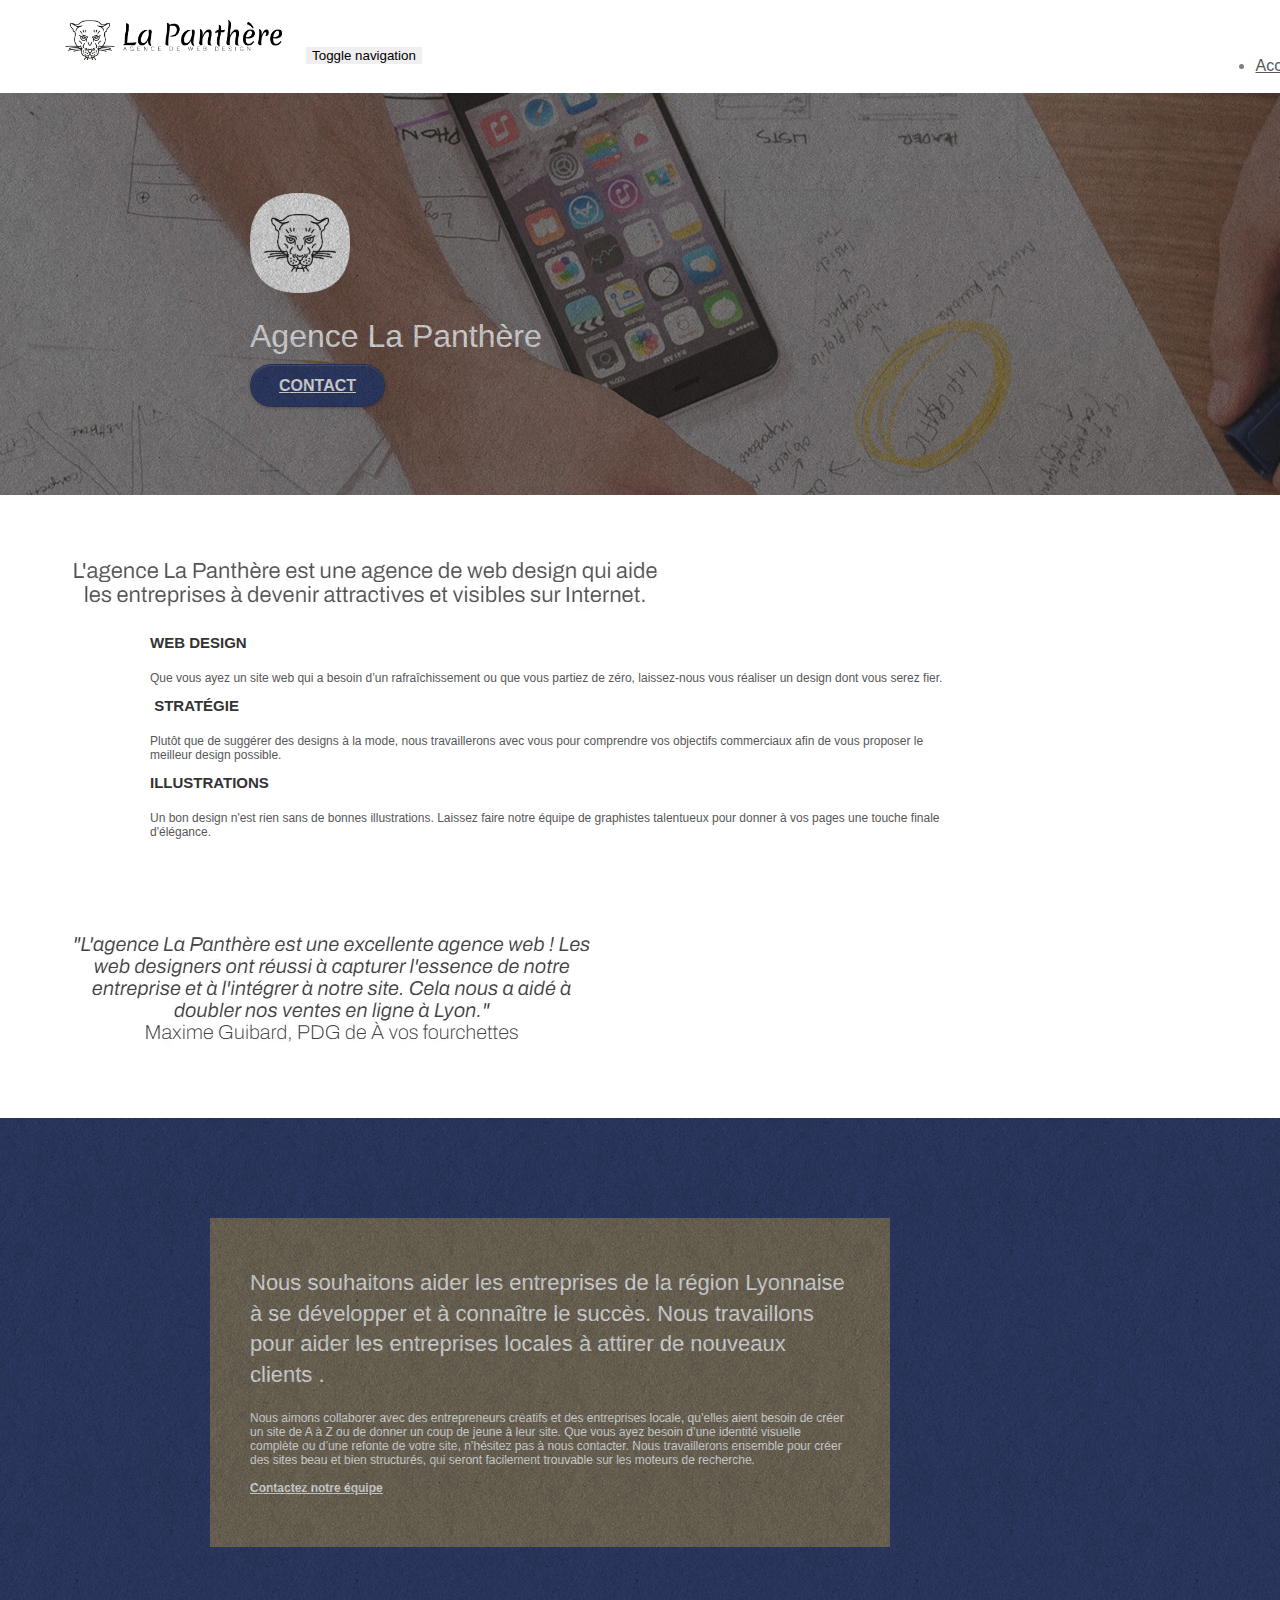
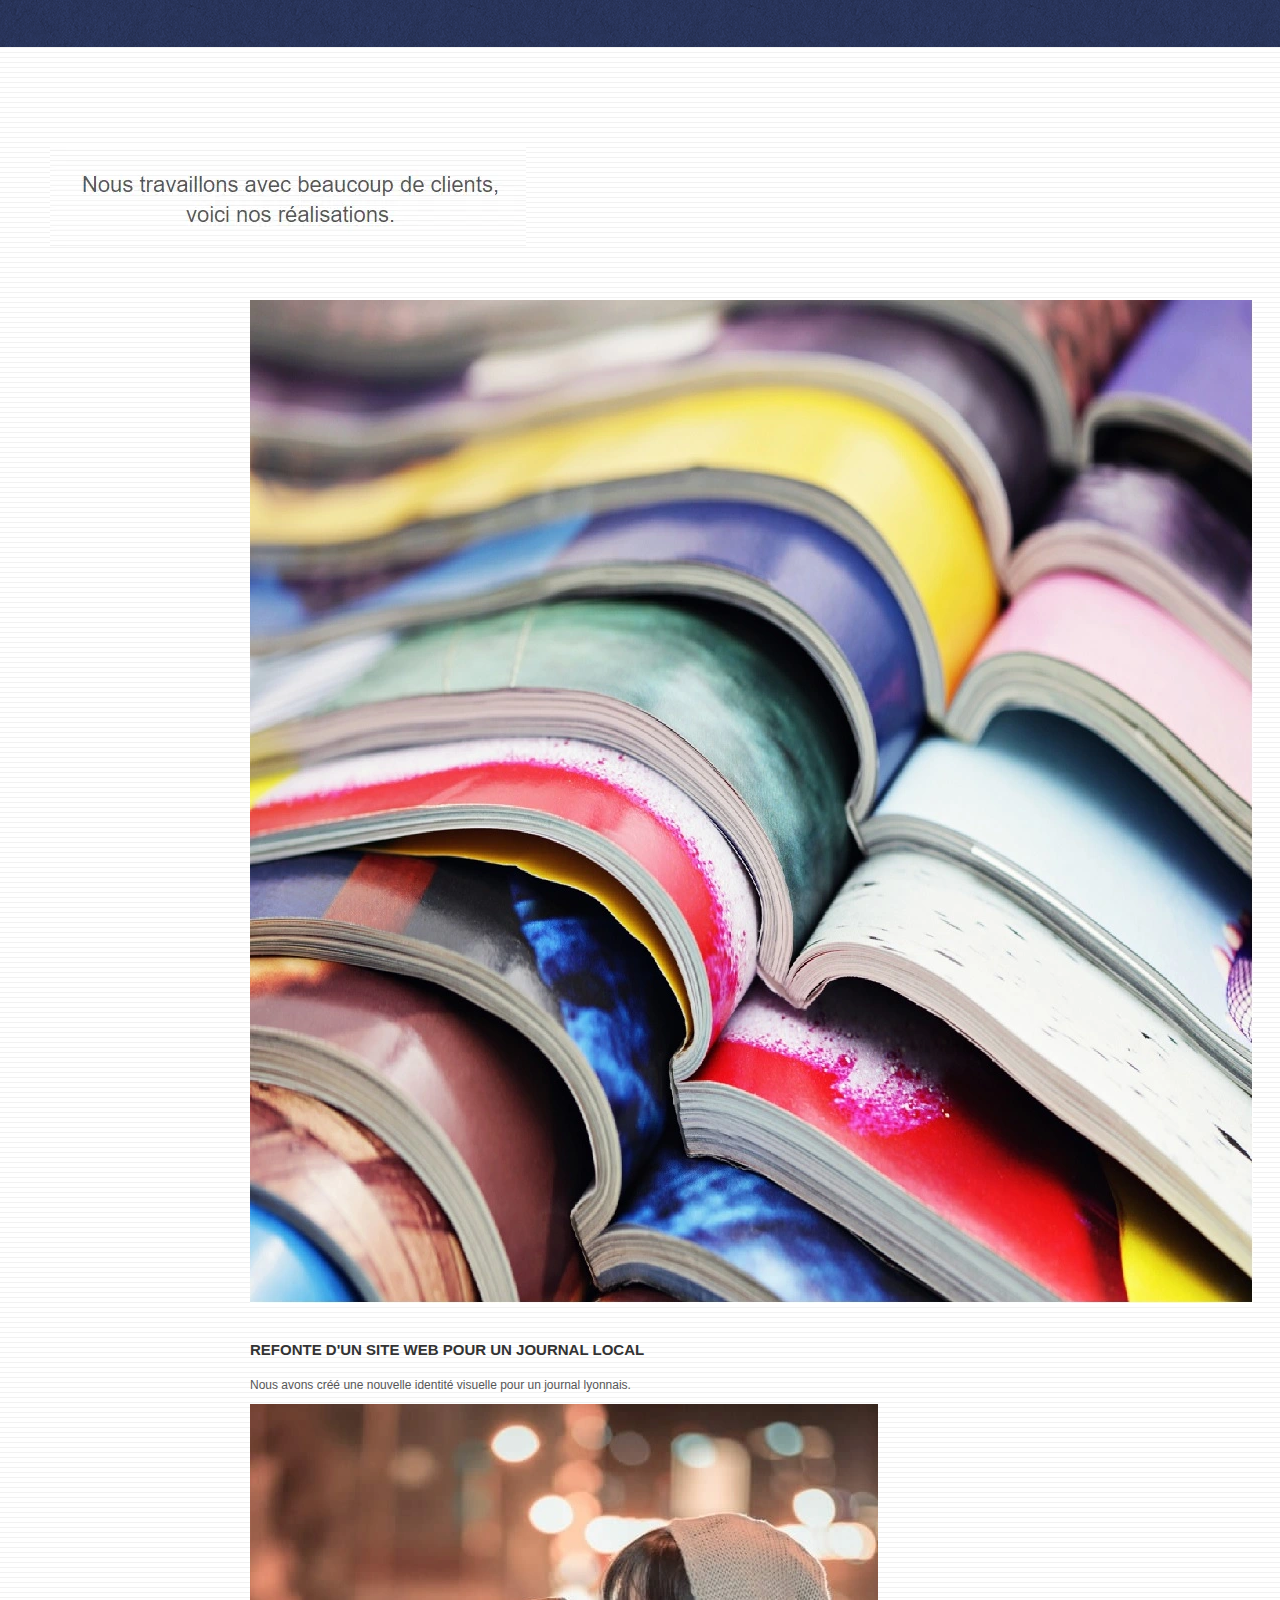
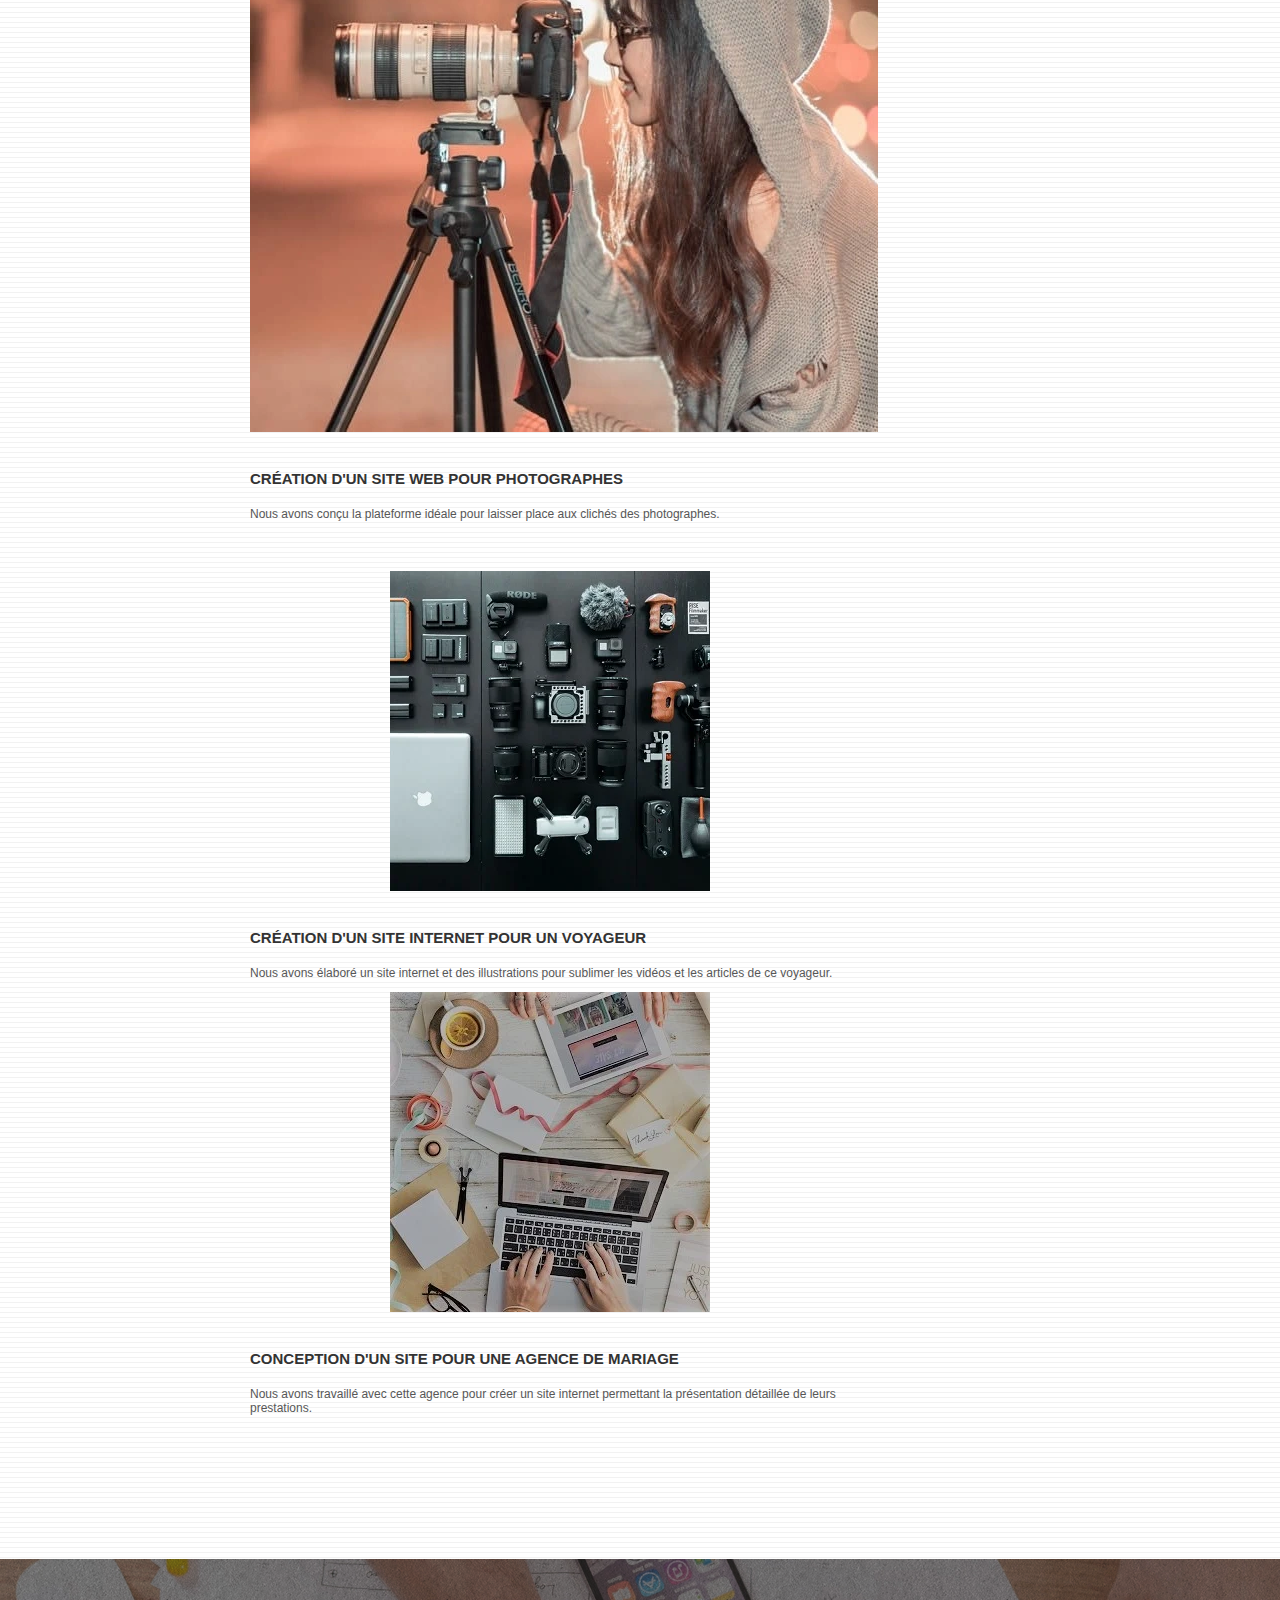
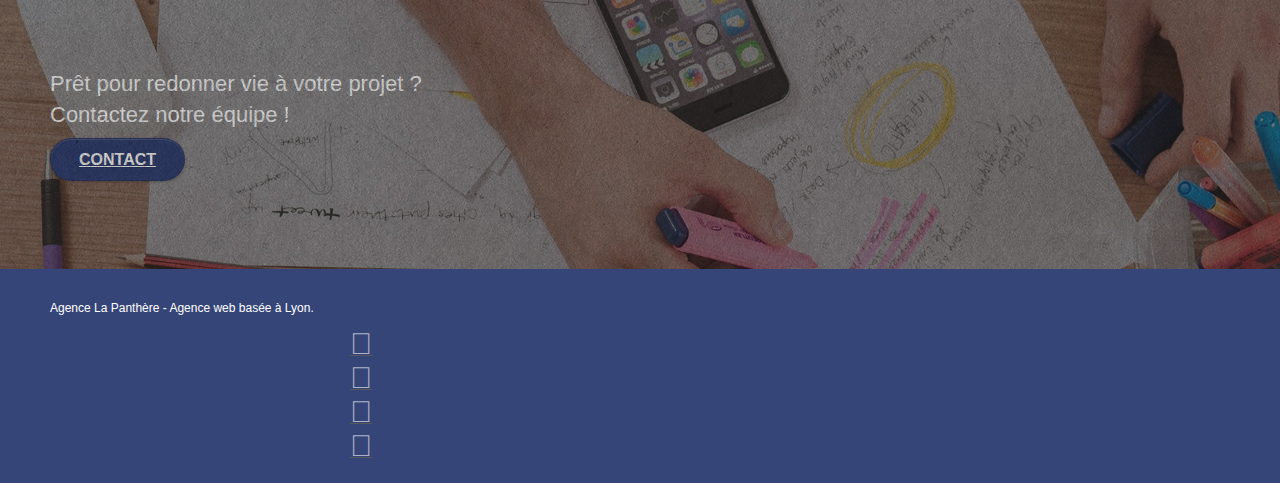
==== commit ee3de5af: "remove links and add labels" ====
--- a/index.html
+++ b/index.html
@@ -2,10 +2,7 @@
 <html lang="fr">
   <head>
     <meta charset="utf-8" />
-    <meta
-      name="keywords"
-      content="seo, google, site web, site internet, agence design paris, agence design, agence design,agence design,agence design,agence design,agence design,agence design,agence design,agence design"
-    />
+    <meta name="robots" content="index,follow" />
     <meta
       name="description"
       content="La Panthère, agence de web design basée à Lyon, création de votre site web et stratégie de communication pour devenir visible et attractif sur internet."
@@ -14,6 +11,10 @@
       name="viewport"
       content="width=device-width, initial-scale=1.0, viewport-fit=cover"
     />
+    <link
+      rel="canonical"
+      href="https://yanlafitte.github.io/PROJET4_CODE/index.html"
+    />
     <link rel="shortcut icon" type="image/webp" href="favicon.webp" />
 
     <link rel="stylesheet" type="text/css" href="./css/bootstrap.css" />
@@ -21,18 +22,15 @@
     <link rel="stylesheet" type="text/css" href="./css/font-awesome.css" />
     <link rel="stylesheet" type="text/css" href="./css/et-line.css" />
 
-    <script src="./js/jquery-2.1.0.js"></script>
-    <script src="./js/bootstrap.js"></script>
-    <script src="./js/blocs.js"></script>
-    <script src="./js/jquery.touchSwipe.js" defer></script>
-    <script src="./js/gmaps.js"></script>
-
     <title>La Panthère - Agence de Web Design</title>
 
     <!-- Analytics -->
 
     <!-- Analytics END -->
-    <meta name="google-site-verification" content="37s5YGCu5Jvr3Qb6_iRNZ7erDK84Ef9t384WOmnwTm8" />
+    <meta
+      name="google-site-verification"
+      content="37s5YGCu5Jvr3Qb6_iRNZ7erDK84Ef9t384WOmnwTm8"
+    />
   </head>
   <body>
     <!-- Principal conteneur -->
@@ -42,14 +40,13 @@
         <div class="container bloc-sm">
           <nav class="navbar row">
             <div class="navbar-header">
-              
               <a class="navbar-brand" href="index.html"
                 ><img
                   src="img/agence-la-panthere-monochrome.webp"
                   alt="logo complet de l'agence La Panthère"
                   height="40"
               /></a>
-             
+
               <button
                 id="nav-toggle"
                 type="button"
@@ -69,7 +66,7 @@
                 </li>
                 <li></li>
                 <li>
-                  <a href="page2.html">page2 &gt;</a>
+                  <a href="contact.html">Contact &gt;</a>
                 </li>
               </ul>
             </div>
@@ -97,7 +94,7 @@
               </h1>
               <div class="text-center">
                 <a
-                  href="page2.html"
+                  href="contact.html"
                   class="btn btn-lg btn-clean btn-rd cta-hero btn-atomic-tangerine"
                   id="cta-hero"
                   >Contact</a
@@ -194,7 +191,7 @@
                 votre site, n’hésitez pas à nous contacter. Nous travaillerons
                 ensemble pour créer des sites beau et bien structurés, qui
                 seront facilement trouvable sur les moteurs de recherche.
-                <br /><br /><a class="ltc-white bold-link" href="page2.html"
+                <br /><br /><a class="ltc-white bold-link" href="contact.html"
                   >Contactez notre équipe</a
                 ><br />
               </p>
@@ -320,7 +317,7 @@
             </h2>
             <div class="col-sm-12 text-center">
               <a
-                href="page2.html"
+                href="contact.html"
                 class="btn btn-atomic-tangerine btn-clean btn-rd btn-lg cta-hero"
                 >Contact</a
               >
@@ -341,83 +338,39 @@
               <div class="row row-no-gutters social">
                 <div class="col-sm-3">
                   <div class="text-center">
-                    <a class="social" href="index.html"
-                      ><span class="fa fa-twitter icon-md"></span
-                    ></a>
+                    <a class="social" href="https://twitter.com/"
+                      ><span class="fa icon-md" title="lien vers twitter."
+                        >&#xf099;</span
+                      ></a
+                    >
                   </div>
                 </div>
                 <div class="col-sm-3">
                   <div class="text-center">
-                    <a class="social" href="index.html"
-                      ><span class="fa fa-facebook icon-md"></span
-                    ></a>
+                    <a class="social" href="https://fr-fr.facebook.com/"
+                      ><span class="fa icon-md" title="lien vers facebook."
+                        >&#xf09a;</span
+                      ></a
+                    >
                   </div>
                 </div>
                 <div class="col-sm-3">
                   <div class="text-center">
-                    <a class="social" href="index.html"
-                      ><span class="fa fa-dribbble icon-md"></span
-                    ></a>
+                    <a class="social" href="https://dribbble.com/tags/"
+                      ><span class="fa icon-md" title="lien vers dribbble."
+                        >&#xf17d;</span
+                      ></a
+                    >
                   </div>
                 </div>
                 <div class="col-sm-3">
                   <div class="text-center">
-                    <a class="social" href="index.html"
-                      ><span class="fa fa-instagram icon-md"></span
-                    ></a>
+                    <a class="social" href="https://www.instagram.com/"
+                      ><span class="fa icon-md" title="lien vers instagram."
+                        >&#xf16d;</span
+                      ></a
+                    >
                   </div>
-                </div>
-               
-              </div>
-              <div class="row">
-                <div class="col-sm-4">
-                  Partenaires
-                  <ul>
-                    <li><a href="voiture.com">voiture.com</a></li>
-                    <li><a href="pizza.com">pizza.com</a></li>
-                    <li><a href="matoiture.com">matoiture.com</a></li>
-                    <li><a href="immobilierseo.com">immobilierseo.com</a></li>
-                  </ul>
-                </div>
-                <div class="col-sm-4">
-                  Annuaires liste 1
-                  <ul>
-                    <li><a href="annuaireagence.com">annuaireagence.com</a></li>
-                    <li><a href="annuaireseo.com">annuaireseo.com</a></li>
-                    <li>
-                      <a href="annuairemarketing.com">annuairemarketing.com</a>
-                    </li>
-                    <li><a href="123seoture.com">123seo.com</a></li>
-                    <li><a href="123site.com">123site.com</a></li>
-                    <li>
-                      <a href="annuairewordpress.com">annuairewordpress.com</a>
-                    </li>
-                    <li><a href="listeagence.com">listeagence.com</a></li>
-                    <li>
-                      <a href="meilleuresagencesparis.com"
-                        >meilleuresagencesparis.com</a
-                      >
-                    </li>
-                    <li><a href="listeseo.com">listeseo.com</a></li>
-                  </ul>
-                </div>
-                <div class="col-sm-4">
-                  Annuaires liste 2
-                  <ul>
-                    <li><a href="betterseo.com">betterseo.com</a></li>
-                    <li><a href="ameliorerseo.com">ameliorerseo.com</a></li>
-                    <li><a href="seojuicelien.com">seojuicelien.com</a></li>
-                    <li><a href="meilleursliens.com">meilleursliens.com</a></li>
-                    <li><a href="liensagogo.com">liensagogo.com</a></li>
-                    <li><a href="backlink.com">backlink.com</a></li>
-                    <li>
-                      <a href="linkjuiceannuaire.com">linkjuiceannuaire.com</a>
-                    </li>
-                    <li>
-                      <a href="remontersurgoogle.com">remontersurgoogle.com</a>
-                    </li>
-                    <li><a href="vraiseofiable.com">vraiseofiable.com</a></li>
-                  </ul>
                 </div>
               </div>
             </div>
@@ -427,5 +380,10 @@
       <!-- Footer - bloc-8 END -->
     </div>
     <!-- Principal conteneur END -->
+    <script src="./js/jquery-2.1.0.js" defer></script>
+    <script src="./js/bootstrap.js" defer></script>
+    <script src="./js/blocs.js" defer></script>
+    <script src="./js/jquery.touchSwipe.js" defer></script>
+    <script src="./js/gmaps.js" defer></script>
   </body>
 </html>
--- a/style.css
+++ b/style.css
@@ -679,7 +679,7 @@
 }
 
 p {
-  font-size: 11px;
+  font-size: 12px;
 }
 
 .tight-width-whitespace {
@@ -773,20 +773,20 @@
 }
 
 .bgc-atomic-tangerine {
-  background-color: #f3976c;
+  background-color: #364577;
 }
 
 .tc-white {
-  color: #f3976c !important;
+  color: #FFF !important;
 }
 
 .btn-atomic-tangerine {
-  background: #f3976c;
+  background: #364577;
   color: #ffffff !important;
 }
 
 .btn-atomic-tangerine:hover {
-  background: #c27956 !important;
+  background: #364577 !important;
   color: #ffffff !important;
 }
 
@@ -799,11 +799,11 @@
 }
 
 .ltc-atomic-tangerine {
-  color: #f3976c !important;
+  color: #364577 !important;
 }
 
 .ltc-atomic-tangerine:hover {
-  color: #c27956 !important;
+  color: #364577 !important;
 }
 
 .icon-dark-slate-blue {
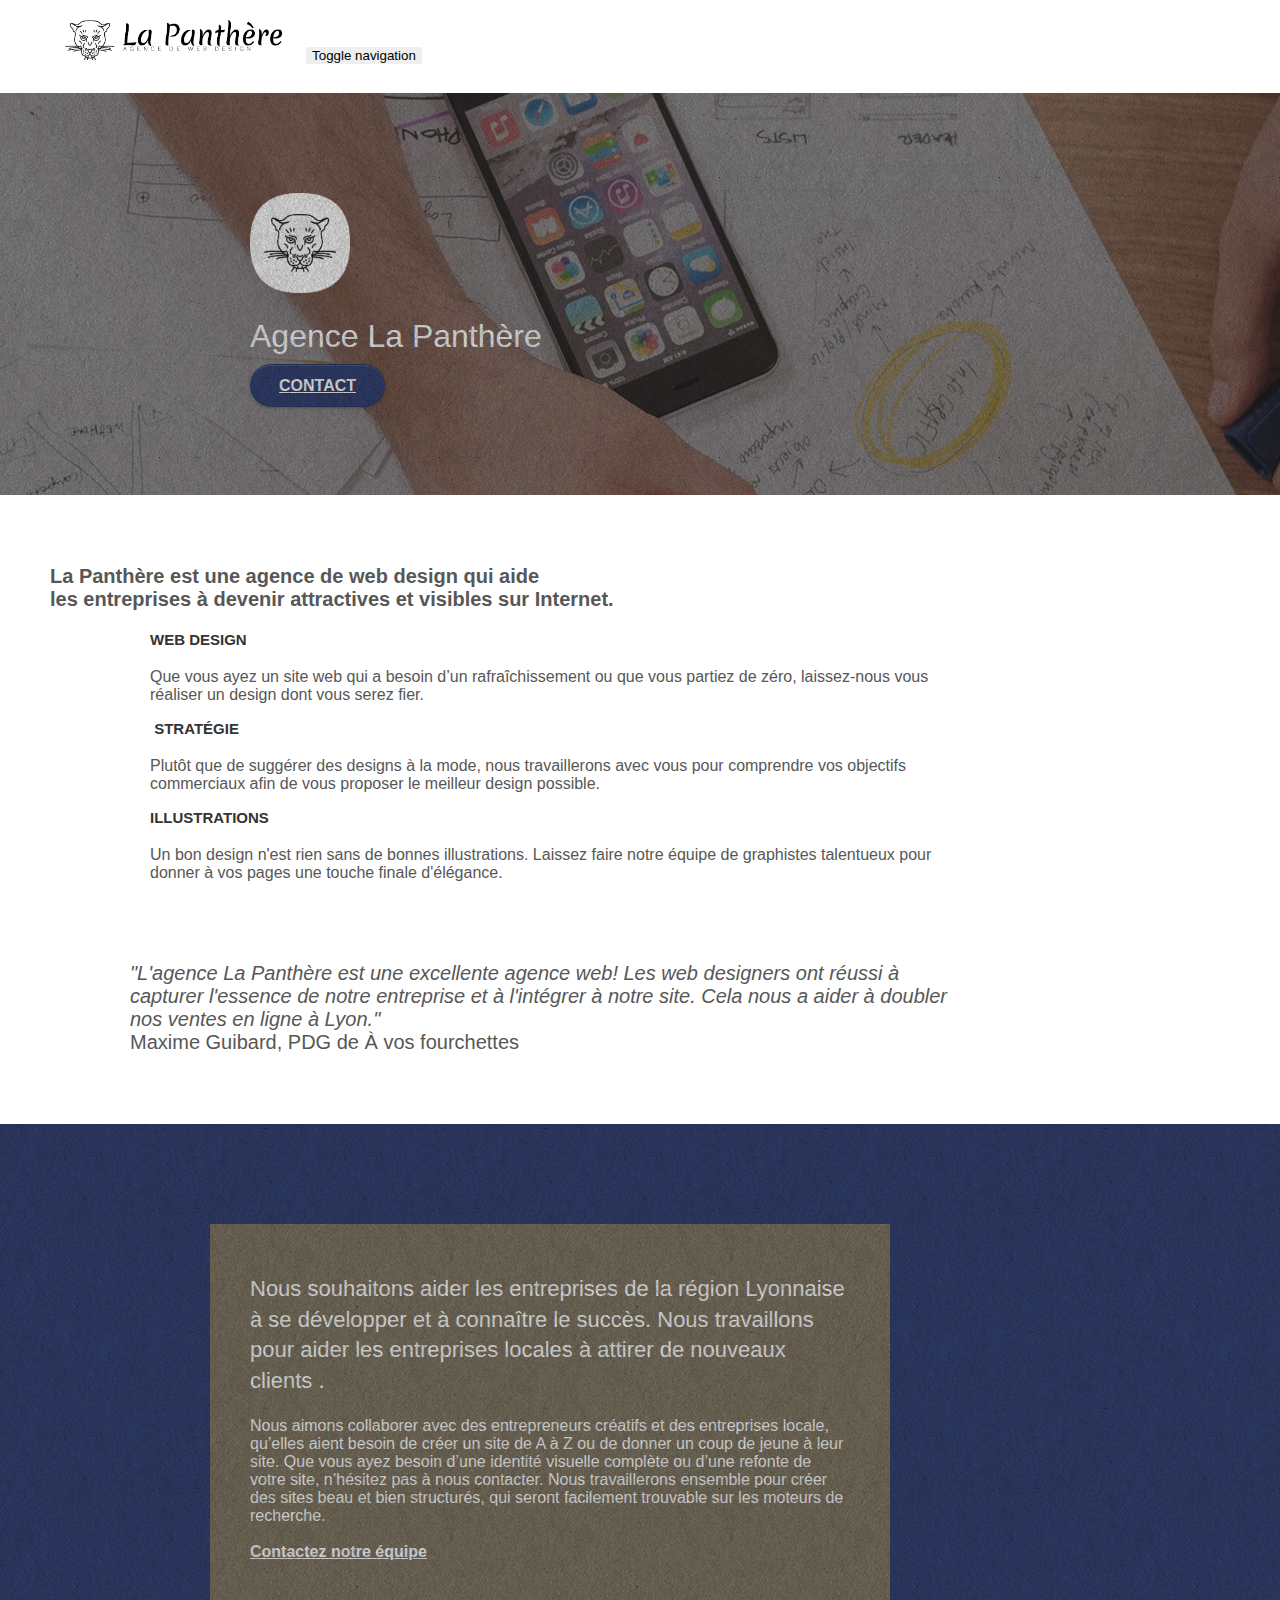
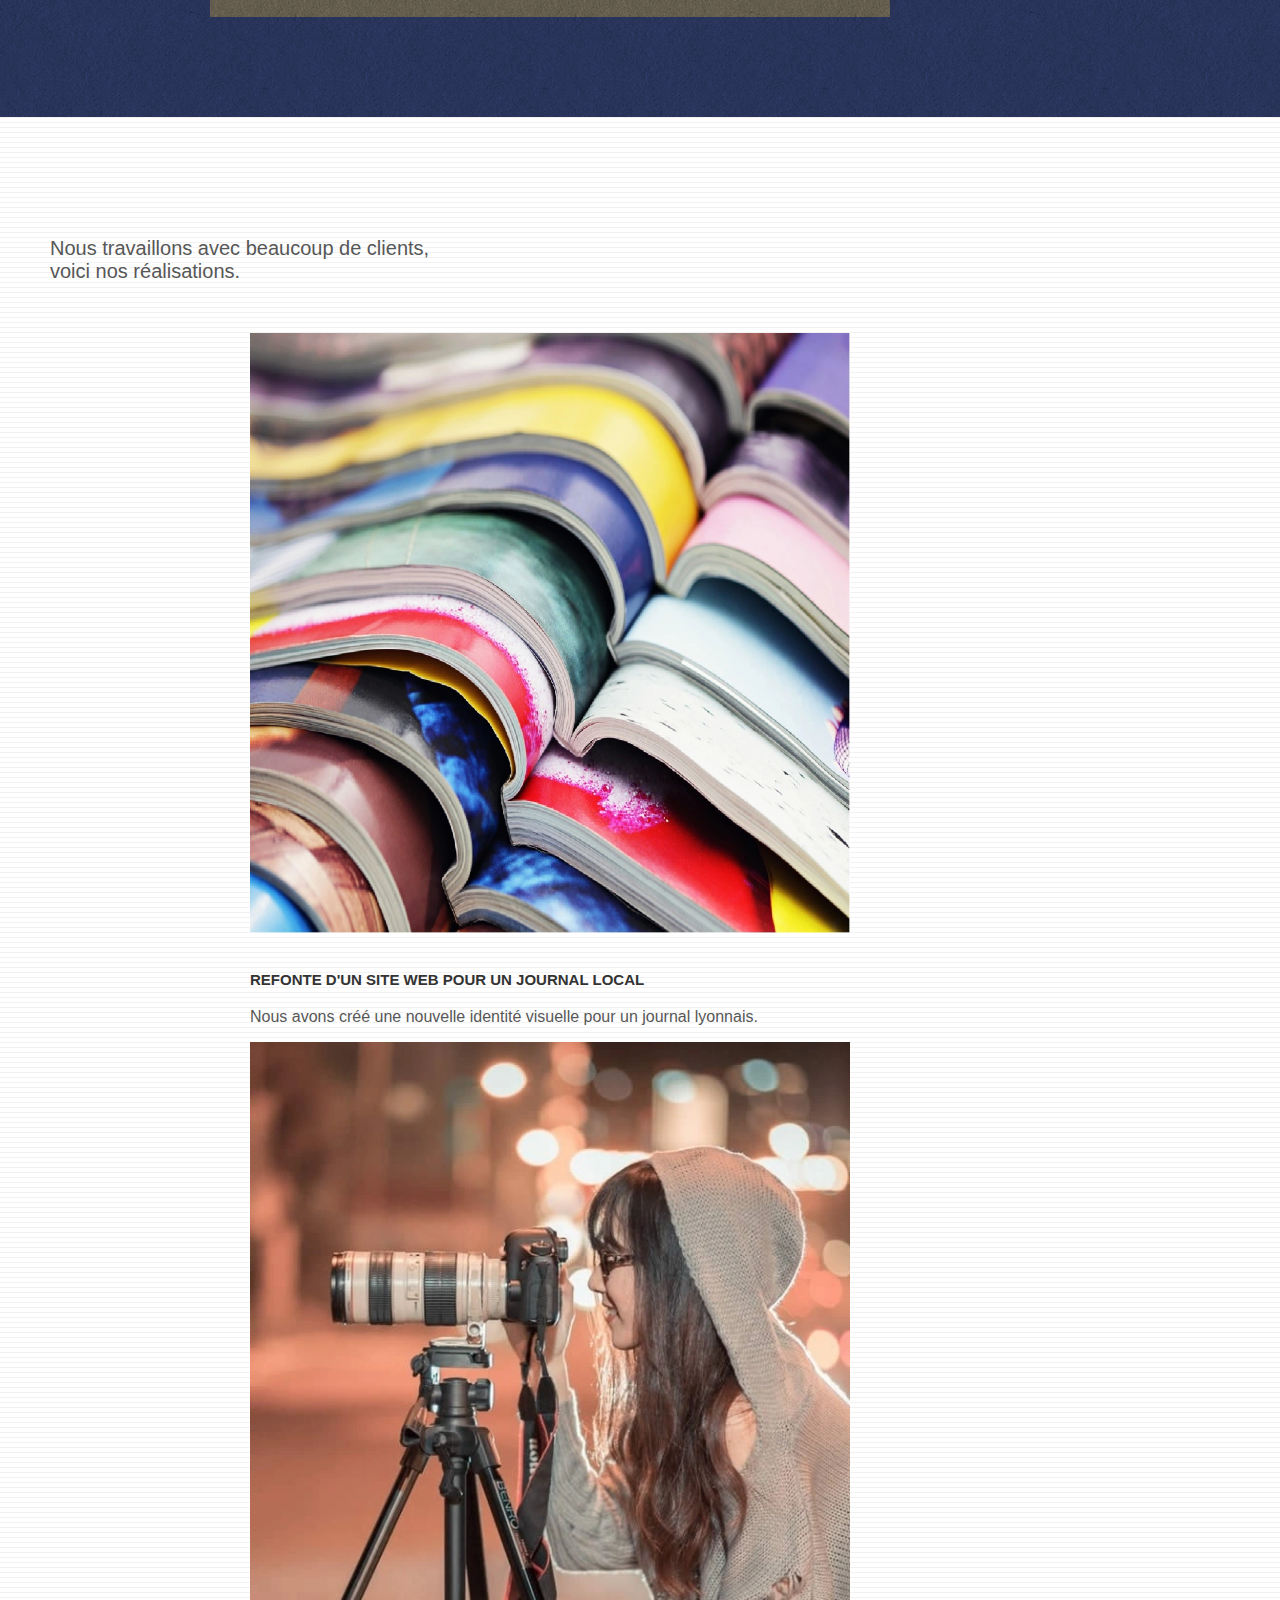
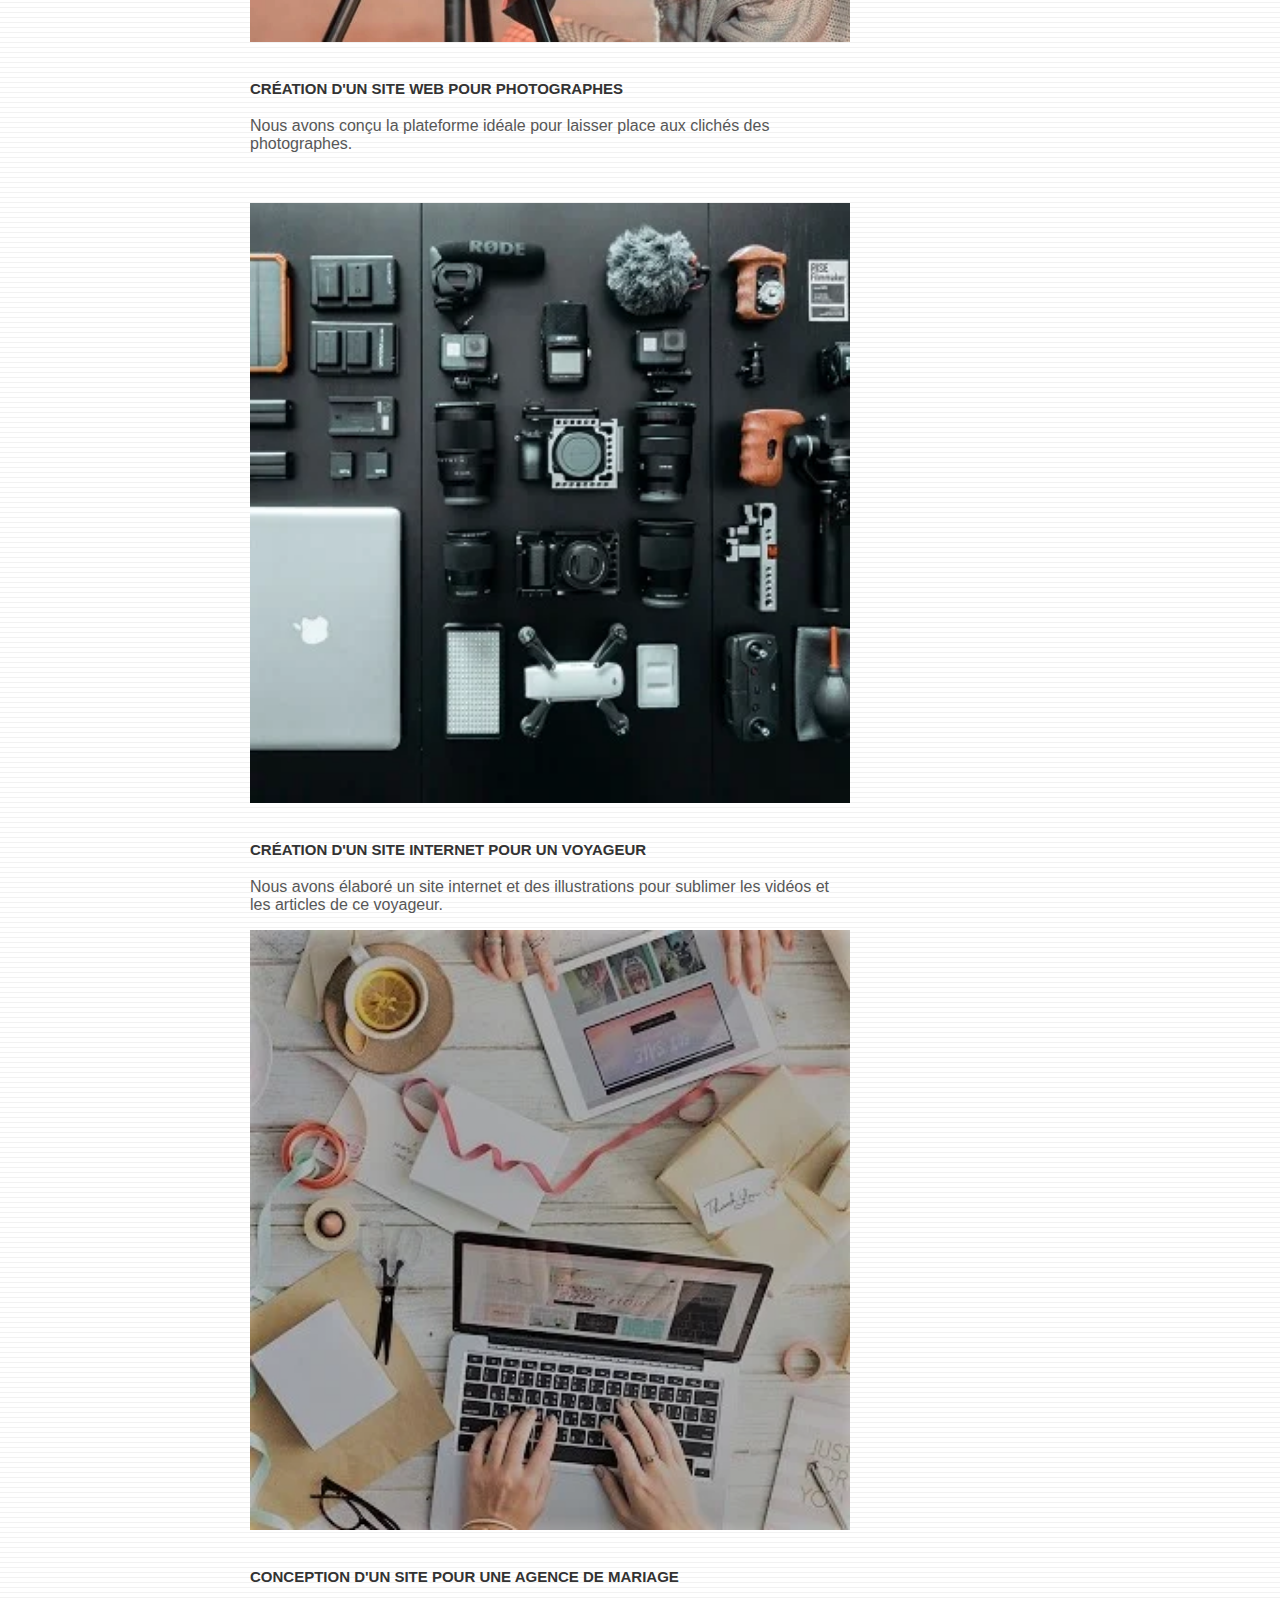
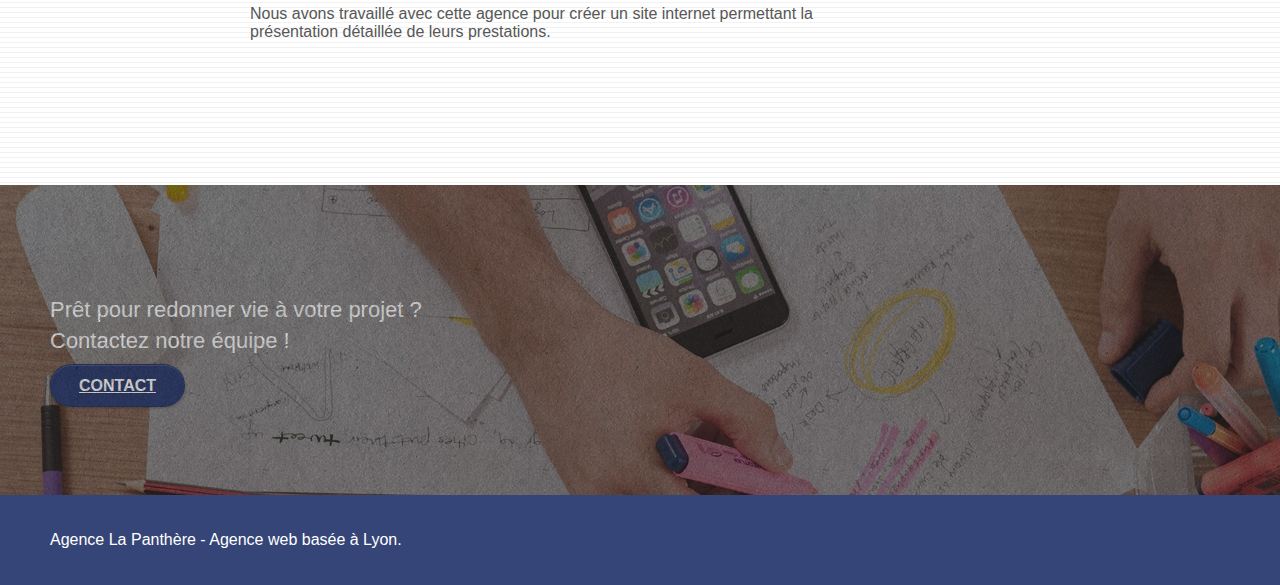
==== commit 69b4fd29: "modified nav and fix css" ====
--- a/index.html
+++ b/index.html
@@ -22,7 +22,13 @@
     <link rel="stylesheet" type="text/css" href="./css/font-awesome.css" />
     <link rel="stylesheet" type="text/css" href="./css/et-line.css" />
 
-    <title>La Panthère - Agence de Web Design</title>
+    <script src="./js/jquery-2.1.0.js" defer></script>
+    <script src="./js/bootstrap.js" defer></script>
+    <script src="./js/blocs.js" defer></script>
+    <script src="./js/jquery.touchSwipe.js" defer></script>
+    <script src="./js/gmaps.js" defer></script>
+
+    <title>Agence La Panthère - Web Design</title>
 
     <!-- Analytics -->
 
@@ -61,10 +67,6 @@
             </div>
             <div class="collapse navbar-collapse navbar-1 special-dropdown-nav">
               <ul class="site-navigation nav navbar-nav">
-                <li>
-                  <a href="index.html">Accueil</a>
-                </li>
-                <li></li>
                 <li>
                   <a href="contact.html">Contact &gt;</a>
                 </li>
@@ -111,10 +113,13 @@
         <div class="container bloc-md">
           <div class="row">
             <div class="col-sm-12 text-center">
-              <img
-                alt="La Panthère aide les entreprises à devenir attractives et visibles sur Internet."
-                src="img/title.webp"
-              />
+              <p class="heading-services">
+                <strong
+                  >La Panthère est une agence de web design qui aide<br />
+                  les entreprises à devenir attractives et visibles sur
+                  Internet.</strong
+                >
+              </p>
             </div>
           </div>
           <div class="row voffset-lg med-width-whitespace">
@@ -160,10 +165,18 @@
           </div>
           <div class="row voffset-lg voffset">
             <div class="col-xs-12 col-md-8 col-md-offset-2 text-center">
-              <img
-                alt="L'agence La Panthère est une excellente agence web!"
-                src="img/citation.webp"
-              />
+              <figure>
+                <blockquote>
+                  <p class="heading-services">
+                    <em
+                      >"L'agence La Panthère est une excellente agence web! Les
+                      web designers ont réussi à capturer l'essence de notre
+                      entreprise et à l'intégrer à notre site. Cela nous a aider
+                      à doubler nos ventes en ligne à Lyon."</em
+                    ><br />Maxime Guibard, PDG de À vos fourchettes
+                  </p>
+                </blockquote>
+              </figure>
             </div>
           </div>
         </div>
@@ -209,10 +222,10 @@
         <div class="container bloc-lg">
           <div class="row">
             <div class="col-sm-12 text-center">
-              <img
-                alt="Nous travaillons avec beaucoup de clients"
-                src="img/title2.webp"
-              />
+              <p class="heading-services">
+                Nous travaillons avec beaucoup de clients,<br />
+                voici nos réalisations.
+              </p>
             </div>
           </div>
           <div class="row tight-width-whitespace portfolio-row">
@@ -339,37 +352,29 @@
                 <div class="col-sm-3">
                   <div class="text-center">
                     <a class="social" href="https://twitter.com/"
-                      ><span class="fa icon-md" title="lien vers twitter."
-                        >&#xf099;</span
-                      ></a
-                    >
+                      ><span class="fa fa-twitter icon-md"></span
+                    ></a>
                   </div>
                 </div>
                 <div class="col-sm-3">
                   <div class="text-center">
                     <a class="social" href="https://fr-fr.facebook.com/"
-                      ><span class="fa icon-md" title="lien vers facebook."
-                        >&#xf09a;</span
-                      ></a
-                    >
+                      ><span class="fa fa-facebook icon-md"></span
+                    ></a>
                   </div>
                 </div>
                 <div class="col-sm-3">
                   <div class="text-center">
                     <a class="social" href="https://dribbble.com/tags/"
-                      ><span class="fa icon-md" title="lien vers dribbble."
-                        >&#xf17d;</span
-                      ></a
-                    >
+                      ><span class="fa fa-dribbble icon-md"></span
+                    ></a>
                   </div>
                 </div>
                 <div class="col-sm-3">
                   <div class="text-center">
                     <a class="social" href="https://www.instagram.com/"
-                      ><span class="fa icon-md" title="lien vers instagram."
-                        >&#xf16d;</span
-                      ></a
-                    >
+                      ><span class="fa fa-instagram icon-md"></span
+                    ></a>
                   </div>
                 </div>
               </div>
@@ -380,10 +385,5 @@
       <!-- Footer - bloc-8 END -->
     </div>
     <!-- Principal conteneur END -->
-    <script src="./js/jquery-2.1.0.js" defer></script>
-    <script src="./js/bootstrap.js" defer></script>
-    <script src="./js/blocs.js" defer></script>
-    <script src="./js/jquery.touchSwipe.js" defer></script>
-    <script src="./js/gmaps.js" defer></script>
   </body>
 </html>
--- a/style.css
+++ b/style.css
@@ -16,6 +16,14 @@
 a:hover {
   text-decoration: none;
   cursor: pointer;
+}
+
+.mailto {
+  text-decoration: underline;
+}
+
+blockquote {
+  border-style: none;
 }
 
 #page-loading-blocs-notifaction {
@@ -262,6 +270,12 @@
 .l-bloc .btn-wire:hover {
   color: rgba(0, 0, 0, 0.7);
   border-color: rgba(0, 0, 0, 0.3);
+}
+
+.heading-services {
+  font-size: 20px;
+  font-family: "Helvetica Neue", sans-serif;
+  font-weight: 500;
 }
 
 .voffset {
@@ -678,10 +692,6 @@
   margin: auto auto auto auto;
 }
 
-p {
-  font-size: 12px;
-}
-
 .tight-width-whitespace {
   max-width: 600px;
   margin: auto auto auto auto;
@@ -742,7 +752,8 @@
 }
 
 .portfolio-thumb {
-  margin-bottom: 24px;
+  margin: 0 auto 24px;
+  width: 100%;
 }
 
 .portfolio-row {
@@ -777,7 +788,7 @@
 }
 
 .tc-white {
-  color: #FFF !important;
+  color: #fff !important;
 }
 
 .btn-atomic-tangerine {
@@ -874,10 +885,7 @@
     overflow-x: hidden;
     position: relative;
   }
-  .bloc {
-    padding-left: constant(safe-area-inset-left);
-    padding-right: constant(safe-area-inset-right);
-  }
+
   .bloc-group,
   .bloc-group .bloc {
     display: block;
@@ -886,8 +894,6 @@
   .bloc-fill-screen .fill-bloc-top-edge,
   .bloc-fill-screen .fill-bloc-bottom-edge {
     padding: 0 20px;
-    padding-left: constant(safe-area-inset-left);
-    padding-right: constant(safe-area-inset-right);
   }
 }
 
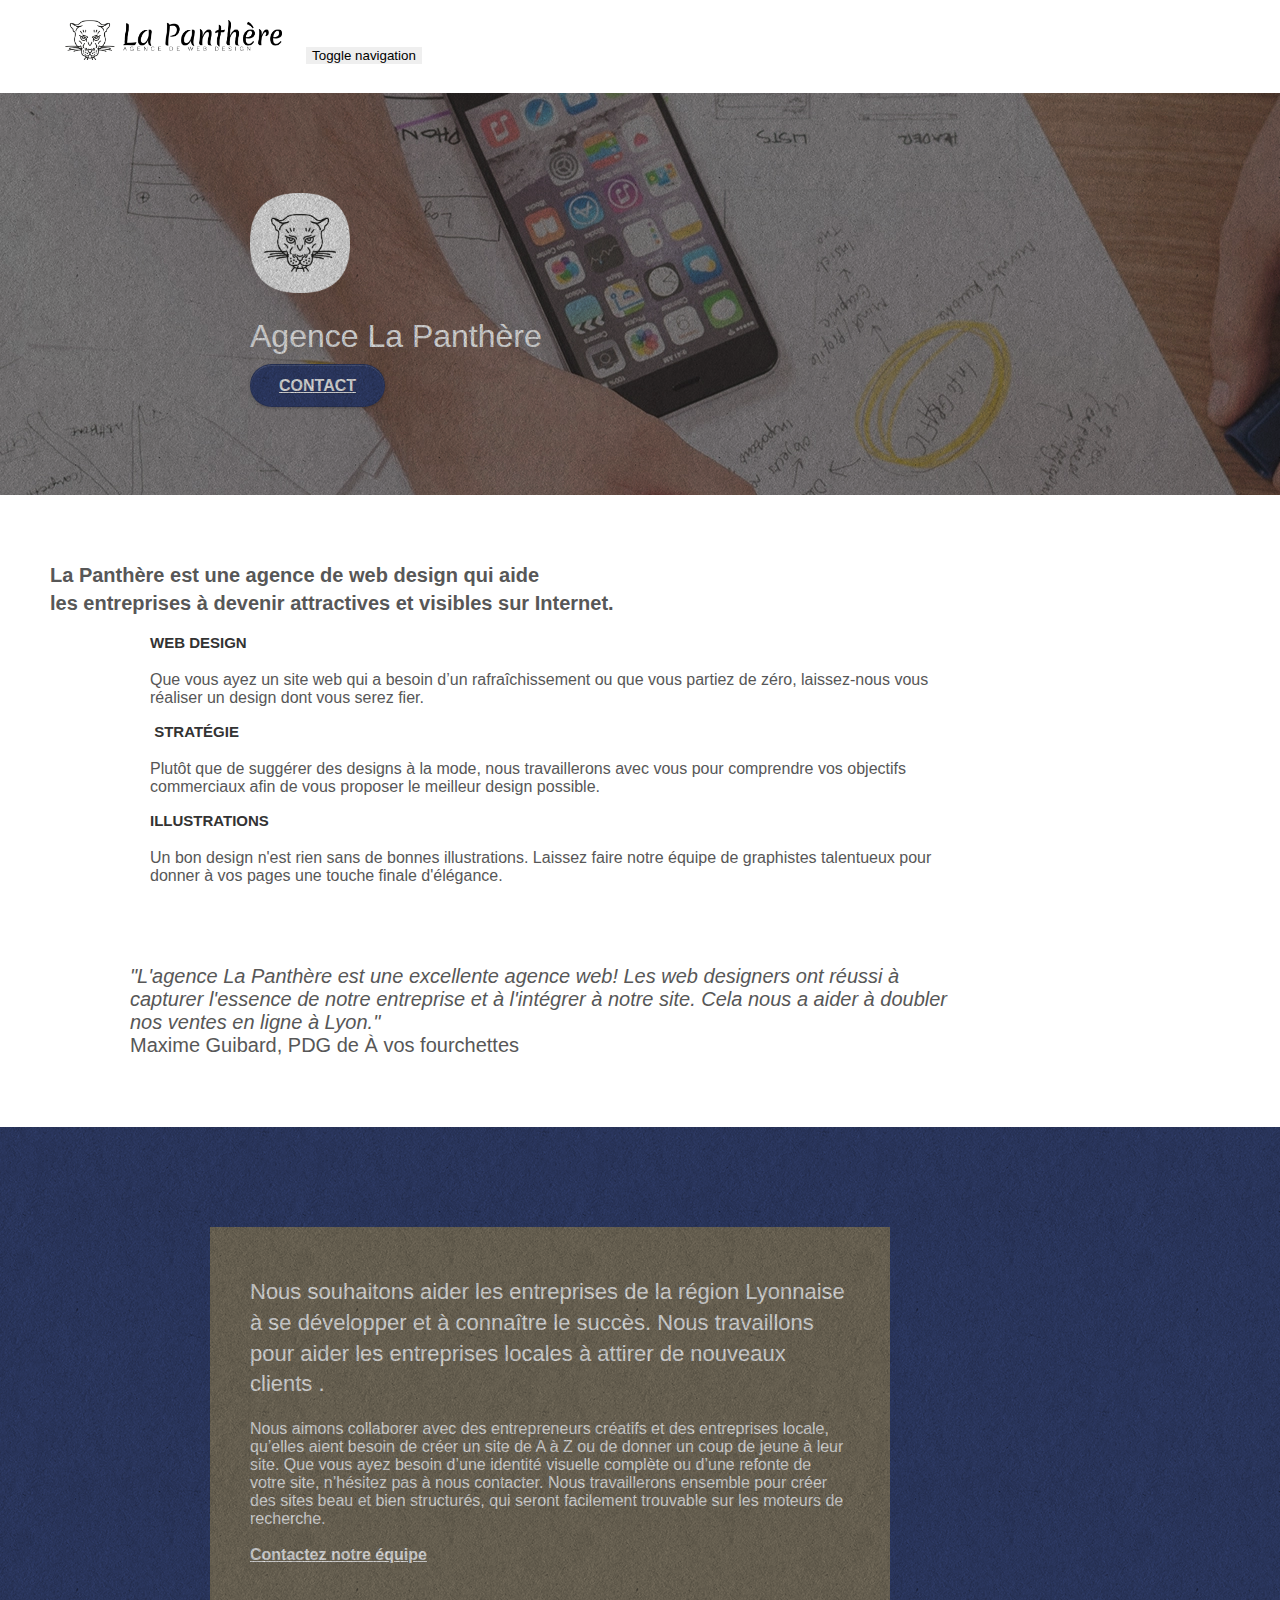
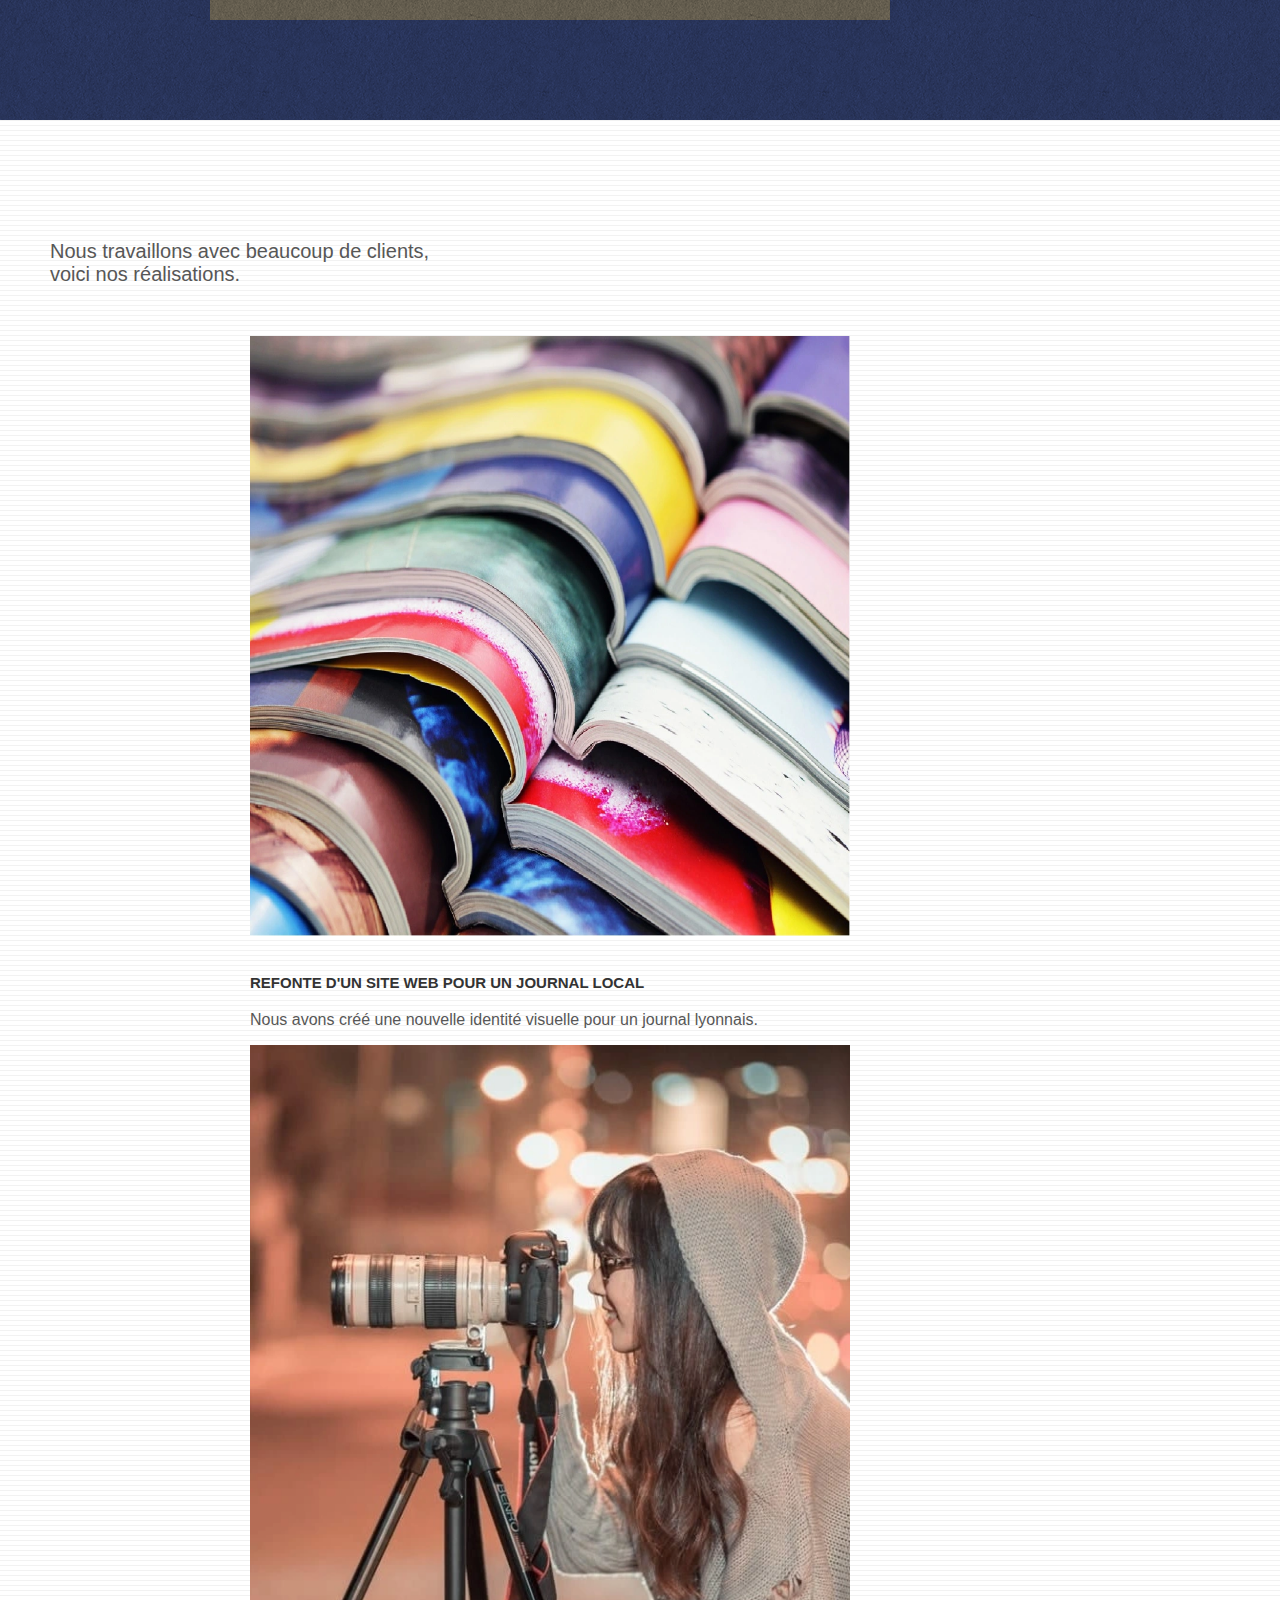
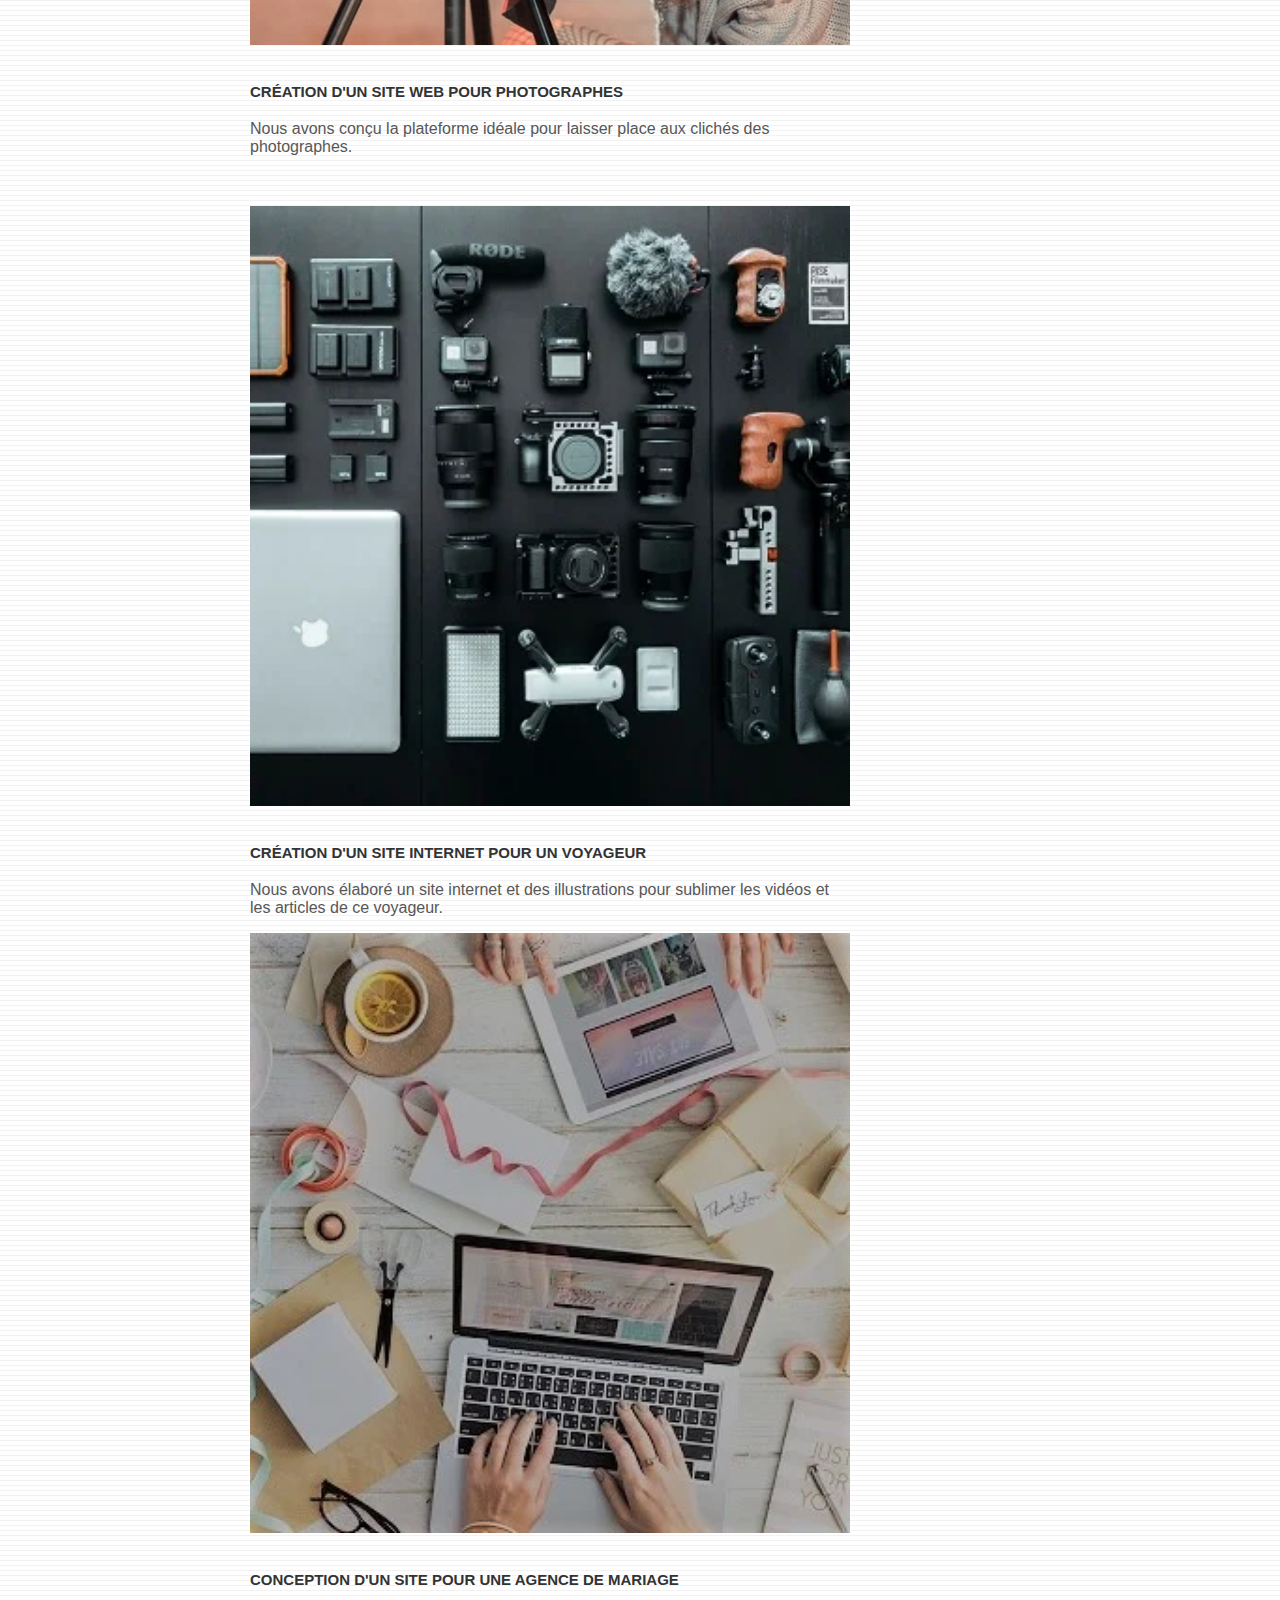
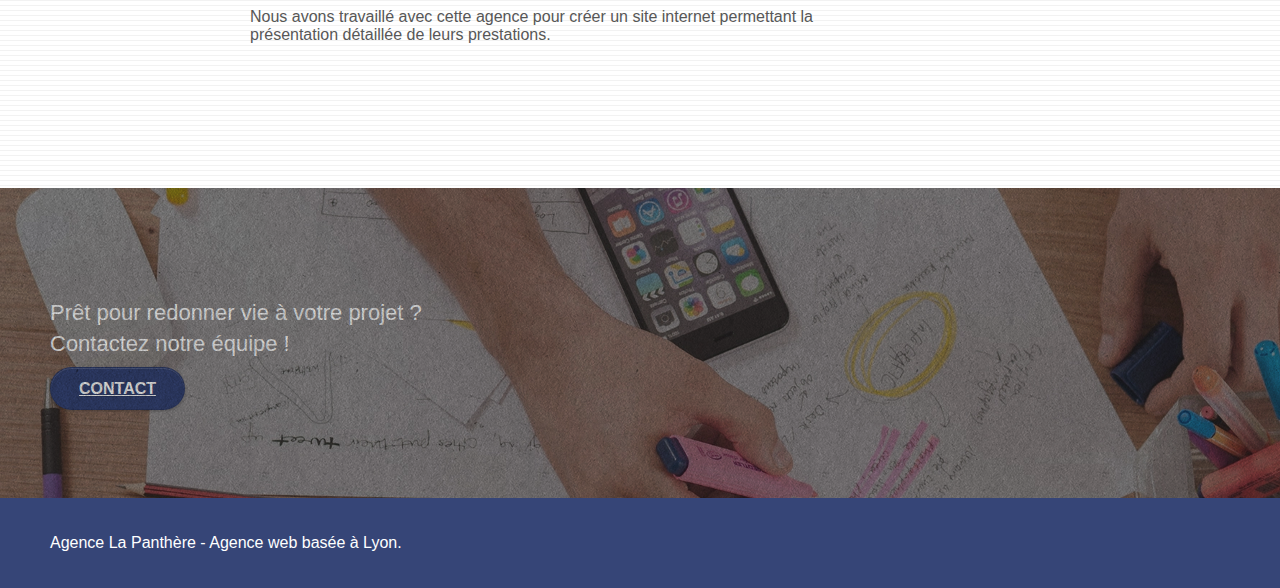
==== commit 7af32317: "headings" ====
--- a/index.html
+++ b/index.html
@@ -113,13 +113,13 @@
         <div class="container bloc-md">
           <div class="row">
             <div class="col-sm-12 text-center">
-              <p class="heading-services">
+              <h2 class="heading-services">
                 <strong
                   >La Panthère est une agence de web design qui aide<br />
                   les entreprises à devenir attractives et visibles sur
                   Internet.</strong
                 >
-              </p>
+              </h2>
             </div>
           </div>
           <div class="row voffset-lg med-width-whitespace">
@@ -351,28 +351,28 @@
               <div class="row row-no-gutters social">
                 <div class="col-sm-3">
                   <div class="text-center">
-                    <a class="social" href="https://twitter.com/"
+                    <a title="lien vers twitter" class="social" href="https://twitter.com/"
                       ><span class="fa fa-twitter icon-md"></span
                     ></a>
                   </div>
                 </div>
                 <div class="col-sm-3">
                   <div class="text-center">
-                    <a class="social" href="https://fr-fr.facebook.com/"
+                    <a title="lien vers facebook" class="social" href="https://fr-fr.facebook.com/"
                       ><span class="fa fa-facebook icon-md"></span
                     ></a>
                   </div>
                 </div>
                 <div class="col-sm-3">
                   <div class="text-center">
-                    <a class="social" href="https://dribbble.com/tags/"
+                    <a title="lien vers dribbble" class="social" href="https://dribbble.com/tags/"
                       ><span class="fa fa-dribbble icon-md"></span
                     ></a>
                   </div>
                 </div>
                 <div class="col-sm-3">
                   <div class="text-center">
-                    <a class="social" href="https://www.instagram.com/"
+                    <a title="lien vers instagram" class="social" href="https://www.instagram.com/"
                       ><span class="fa fa-instagram icon-md"></span
                     ></a>
                   </div>
